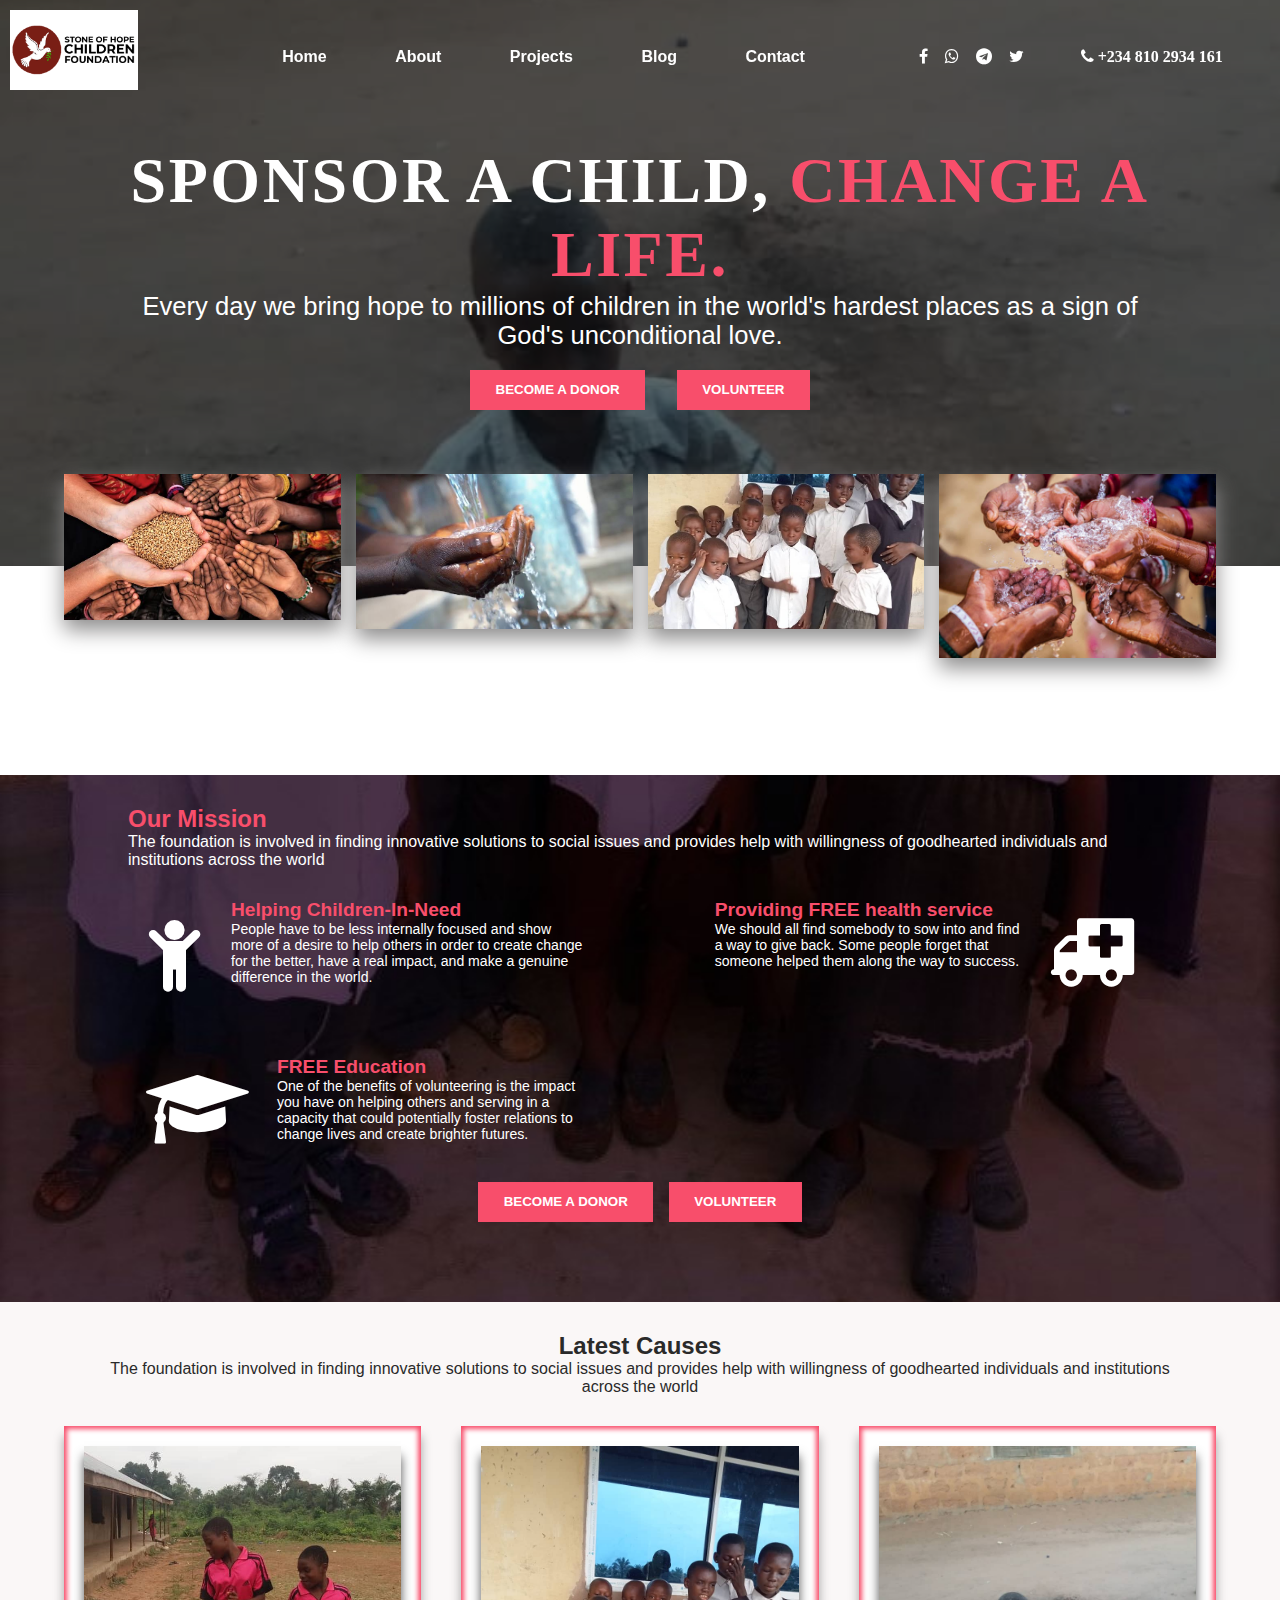
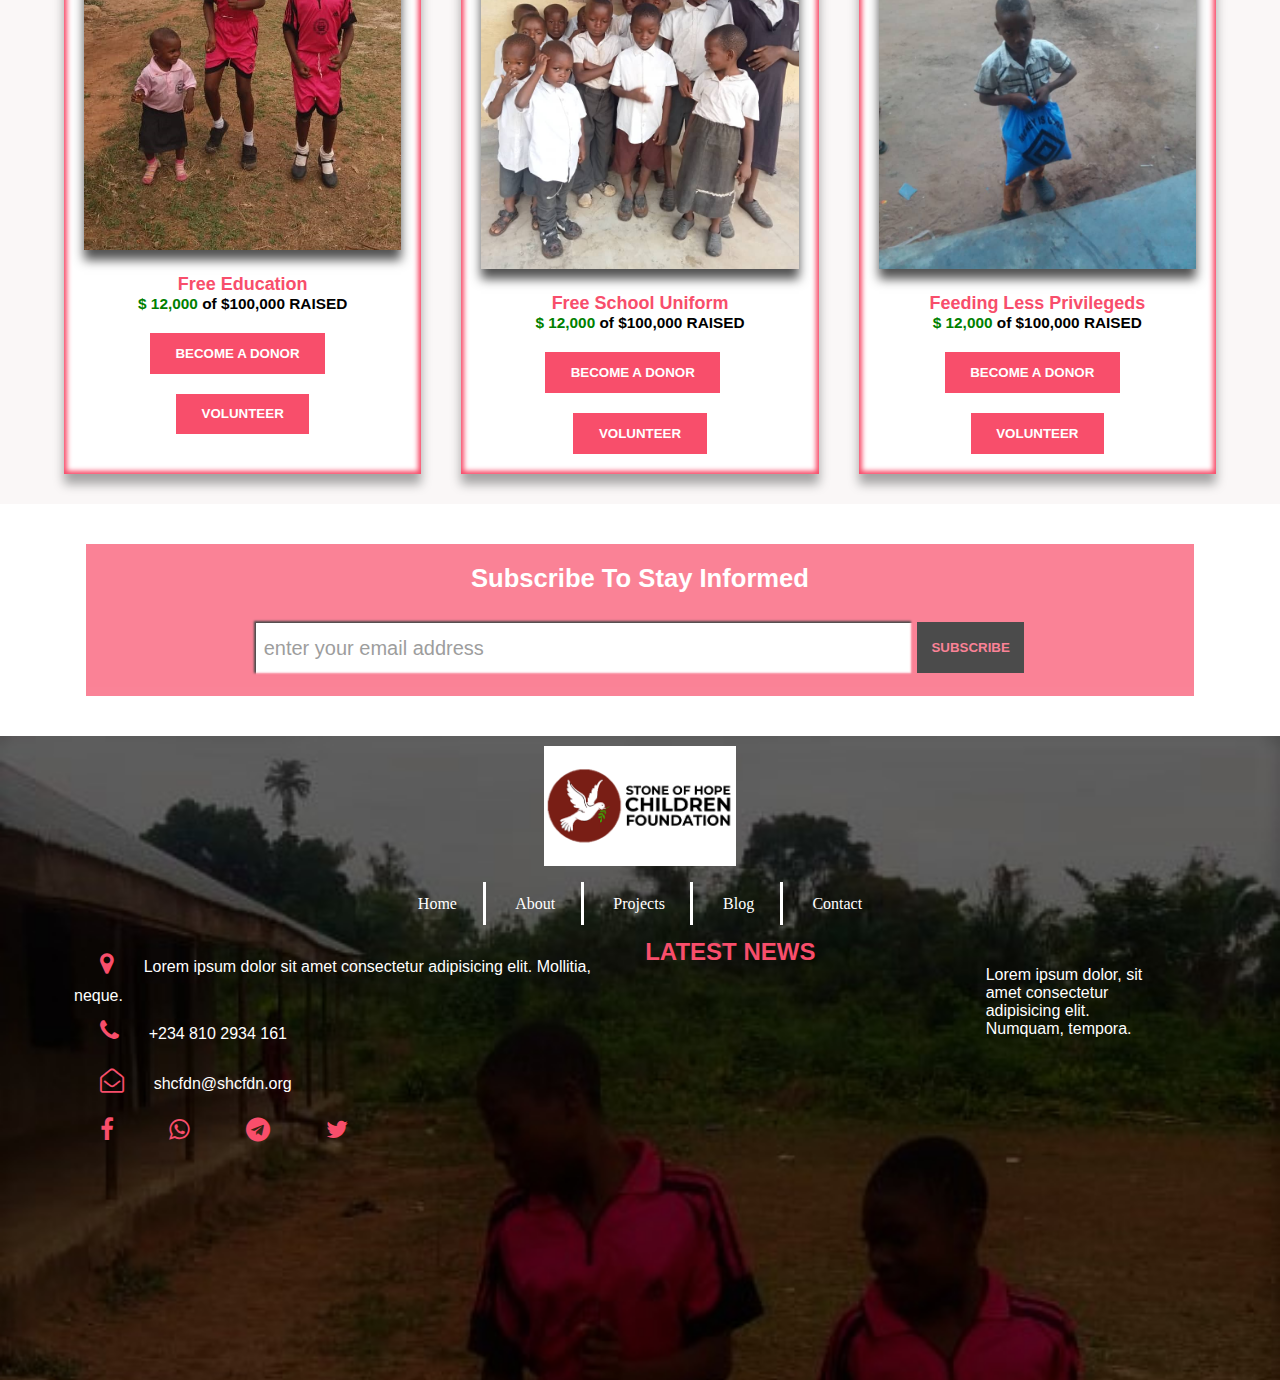
==== index.html @ e39da650 "add" ====
<!DOCTYPE html>
<html lang="en">
<head>
    <meta charset="UTF-8">
    <meta http-equiv="X-UA-Compatible" content="IE=edge">
    <meta name="viewport" content="width=device-width, initial-scale=1.0">
    <title>STONE OF HOPE CHILDREN FOUNDATION</title>
    <link rel="shortcut icon" href="shcfdn_image/favicon.png" type="image/x-icon">
    <link rel="stylesheet" href="plugins/fontawesome/css/font-awesome.min.css">
    <script src="jquery-3.3.1.min.js"></script>
    <script src="main.js"></script>
    <link rel="stylesheet" href="style.css">
</head>
<body>
    <div class="body">
        <div class="slider">
            <div class="abs">
                
            </div>
            <div class="rel">
                <h2>sponsor a child, <b style="color: rgb(248, 78, 107);">change a life.</b></h2>
                <p>Every day we bring hope to millions of children in the world's
                    hardest places as a sign of God's unconditional love.</p>
<a href="#"><button>become a donor</button></a> &hairsp;&hairsp;&hairsp;&hairsp;&hairsp;&hairsp;&hairsp;&hairsp; <a href="#"><button>volunteer</button></a>
            </div>
        </div>

        <div class="one">
            <div class="one-cont">
                <div class="one-col">
                    <img src="shcfdn_image/4.jpeg" alt="" srcset="">
                    <button><a href="#">DONATE</a></button>
                </div>

                <div class="one-col">
                    <img src="shcfdn_image/5.jpeg" alt="" srcset="">
                    <button><a href="#">DONATE</a></button>
                </div>

                <div class="one-col">
                    <img src="shcfdn_image/11nn.jpg" alt="" srcset="">
                    <button><a href="#">DONATE</a></button>
                </div>

                <div class="one-col">
                    <img src="shcfdn_image/6.jpeg" alt="" srcset="">
                    <button><a href="#">DONATE</a></button>
                </div>
            </div>
        </div>
        <div style="width:100%; height:max-content; padding:30px 0; background-image:url(shcfdn_image/11ndd.jpg); background-attachment:fixed; 
        color:white; background-position: top; background-repeat: no-repeat; background-size: cover;">

        <div class="two">
            <h2>Our Mission</h2>
            <p>The foundation is involved in finding innovative solutions to social issues and provides help with willingness of goodhearted individuals and institutions across the world</p>
            <div class="two-cont">
                <div class="two-col">
                    <div>
                        <span class="fa fa-child"></span>
                    </div>
                    <div>
                        <h2>Helping Children-In-Need</h2>
                    <p>People have to be less internally focused and show more of a desire to help others in order to create change for the better, have a real impact, and make a genuine difference in the world.</p>
                    </div>
                </div>

                <div class="two-col">
                    <div>
                        <h2>Providing <b>FREE</b> health service </h2>
                    <p>We should all find somebody to sow into and find a way to give back. Some people forget that someone helped them along the way to success.</p>
                    </div>
                    <div>
                        <span class="fa fa-ambulance"></span>
                    </div>
                </div>

                <div class="two-col">
                    <div>
                        <span class="fa fa-graduation-cap"></span>
                    </div>
                    <div>
                        <h2><b>FREE</b> Education</h2>
                    <p>One of the benefits of volunteering is the impact you have on helping others and serving in a capacity that could potentially foster relations to change lives and create brighter futures.</p>
                    </div>
                    
                    
                </div>
                
            </div>
            <div style="text-align: center; width: 100%;" class="mission-btn">
                <a href="#"><button>become a donor</button></a> &hairsp;&hairsp;&hairsp;&hairsp;&hairsp;&hairsp;&hairsp;&hairsp;<a href="#"><button>volunteer</button></a>
            </div>
        </div>
    </div>

        <div class="latest">
            <h2>Latest Causes</h2>
            <p class="l-p">The foundation is involved in finding innovative solutions to social issues and provides help with willingness of goodhearted individuals and institutions across the world</p>
            <div class="three">
                <div>
                    <img src="shcfdn_image/9c.jpg" alt="" srcset="">
                    <h3>Free Education</h3>
                    <b style="color:green;">$ 12,000</b> <b>of $100,000 RAISED</b> 
                    <br>
                    <a href="#"><button>become a donor</button></a>&hairsp;&hairsp;&hairsp;&hairsp;&hairsp;&hairsp;&hairsp;&hairsp; <a href="#"><button>volunteer</button></a>
                </div>

                <div>
                    <img src="shcfdn_image/11.jpg" alt="" srcset="">
                    <h3>Free School Uniform</h3>
                    <b style="color:green;">$ 12,000</b> <b>of $100,000 RAISED</b>
                    <br>
                    <a href="#"><button>become a donor</button></a> &hairsp;&hairsp;&hairsp;&hairsp;&hairsp;&hairsp;&hairsp;&hairsp;<a href="#"><button>volunteer</button></a>
                </div>

                <div>
                    <img src="shcfdn_image/10.jpg" alt="" srcset="">
                    <h3>Feeding Less Privilegeds</h3>
                    <b style="color:green;">$ 12,000</b> <b>of $100,000 RAISED</b>
                    <br>
                    <a href="#"><button>become a donor</button></a>&hairsp;&hairsp;&hairsp;&hairsp;&hairsp;&hairsp;&hairsp;&hairsp; <a href="#"><button>volunteer</button></a>
                </div>
                
            </div>
        </div>

        <div class="four">
            <div>
                <h2>Subscribe To Stay Informed</h2>
                <form action="">
                    <input type="text" placeholder=" enter your email address"> <button>SUBSCRIBE</button>
                </form>
            </div>
        </div>

        <footer>
            <img src="shcfdn_image/logo.png" alt="" srcset="" style="background-color: white;">
            <div style="padding: 25px 0;">
                <span class="border">Home</span> <span class="border">About</span> <span class="border">Projects</span> <span class="border">Blog</span> <span>Contact</span>
            </div>
            <!--<div class="footer-media">
                <a href="#"><span class="fa fa-facebook"></span></a>
                <a href="#"><span class="fa fa-whatsapp"></span></a>
                <a href="#"><span class="fa fa-telegram"></span></a>
                <a href="#"><span class="fa fa-twitter"></span></a>
            </div>
        -->
            
            <div class="foot">
                <div class="foot-one">
                    <p><span class="fa fa-map-marker"></span> Lorem ipsum dolor sit amet consectetur adipisicing elit. Mollitia, neque.</p>
                    <p><span class="fa fa-phone"></span> +234 810 2934 161</p>
                    <p><span class="fa fa-envelope-open-o"></span> shcfdn@shcfdn.org</p>
                    <a href="#"><span class="fa fa-facebook"></span></a>
                <a href="#"><span class="fa fa-whatsapp"></span></a>
                <a href="#"><span class="fa fa-telegram"></span></a>
                <a href="#"><span class="fa fa-twitter"></span></a>
                </div>
                <!--<div class="foot-two">
                    <p>Home</p> 
                    <p>About</p> 
                    <p>Projects</p>
                     <p>Blog</p> 
                     <p>Contact</p>
                </div>-->
                <div class="foot-three">
                    <h2 style="color: rgb(248, 78, 107);">LATEST NEWS</h2>
                    <div class="f-t-in">
                        <div class="f-t-in-img">
                            <video  autoplay muted loop height="400" style="width:100%;">
                                <source src="shcfdn_vid/11.mp4" type="video/mp4">
                            </video>
                        </div>
                        <div class="f-t-in-wr">
Lorem ipsum dolor, sit amet consectetur adipisicing elit. Numquam, tempora.
                        </div>
                    </div>
                </div>
            </div>
        </footer>

    </div>

    <header>
        <div class="menu">
            <div class="logo">
                <a href="#"><img src="shcfdn_image/logo.png" alt=""></a>
            </div>
            <div class="option">
                <ul>
                    <a href="#"><li>Home</li></a>
                    <a href="about.html"><li>About</li></a>
                    <a href="#"><li>Projects</li></a>
                    <a href="#"><li>Blog</li></a>
                    <a href="contact.html"><li>Contact</li></a>
                </ul>
            </div>
            <div class="media">
                <div class="social">
                <a href="#"><span class="fa fa-facebook"></span></a>
                <a href="#"><span class="fa fa-whatsapp"></span></a>
                <a href="#"><span class="fa fa-telegram"></span></a>
                <a href="#"><span class="fa fa-twitter"></span></a>
                </div>
                
                <div class="phone">
                    <span class="fa fa-phone"></span>
                <span>+234 810 2934 161</span>
                </div>
            </div>
            <div class="ham">
                <div class="burger"></div>
                <div class="burger"></div>
                <div class="burger"></div>
            </div>
        </div>
    </header>

    <div class="mobilemenu">
        <h2><span class="fa fa-times"></span></h2>
        <a href="#"><p>Home</p></a>
        <a href="about.html"><p>About</p></a>
        <a href="#"><p>Projects</p></a>
        <a href="#"><p>Blog</p></a>
        <a href="contact.html"><p>Contact</p></a>
    </div>
</body>
</html>
---- style.css ----
*{
    margin: 0;
}
a{
    color: unset;
    text-decoration: none;
    text-align: center;
    cursor: pointer;
}
.body{
    padding:  0;
    position: absolute;
    width: 100%;
    height: max-content;
    top: -10px;
    overflow: hidden;
}
.slider{
    height: 45vw;
    background-image: url(shcfdn_image/10.jpg);
    background-position: center;
    background-repeat: no-repeat;
    background-size: cover;
    width: 100%;
    animation: slide 50s infinite;
    background-attachment: fixed;
    transition: 1s ease;
}
@media screen and (max-width:600px){
    .slider{
        height: 120vw;
    }
}
.slider .abs{
    background-color: black;
    height: 45vw;
    width: 100%;
    position: absolute;
    opacity: 60%;
}
@media screen and (max-width:600px){
    .slider .abs{
        height: 120vw;
    }
}
.slider .rel{
    color: white;
    width: 80%;
    text-align: center;
    position: relative;
    margin: auto;
    font-size: 2vw;
    top: 12vw;
    font-family: sans-serif;
    transition: 2s ease;
    left: 100%;
}
@media screen and (max-width:600px){
    .slider .rel{
        font-size: 3vw;
        top:38vw;
    }
}
.slider .rel h2{
    font-family: serif;
    text-transform: uppercase;
    letter-spacing: .2vw;
    font-size: 5vw;
}
@media screen and (max-width:600px){
    .slider .rel h2{
        font-size:7vw;
    }
}
.slider .rel button{
    border: 0;
    padding: 1vw 2vw;
    text-transform: uppercase;
    background-color: rgb(248, 78, 107);
    color: white;
    font-weight: bold;
    margin-top: 20px;
}
@media screen and (max-width:600px){
    .slider .rel button{
        padding: 3.3vw 3vw;
    }
}
header{
    padding: 10px 0;
    background-color: transparent;
    position: fixed;
    top: 0;
    width: 100%;
    height: max-content;
    transition: 1s ease;
    font-weight: bold;
}
.menu{
    width: 100%;
    position: relative;
    margin: auto;
    height: max-content;
    display: grid;
    grid-template-columns: auto auto auto;
}
.menu .logo{
    width: max-content;
    height: max-content;
    position: relative;
    left: 10px;
}
.menu .logo img{
    width: 10vw;
    background-color: white;
}
@media screen and (max-width:600px){
    .menu .logo img{
        width: 20vw;
    }
}
.menu .option{
    font-family: sans-serif;
    font-weight: bold;
    color: white;
    word-spacing: 5vw;
    position: relative;
    top: 3vw;
    height: max-content;
}
@media screen and (max-width:1000px){
    .menu .option{
        display: none;
    }
}
.menu .option ul{
    list-style: none;
}
.menu .option ul li{
    display: inline;
    cursor: pointer;
}
.menu .media{
    color: white;
    display: grid;
    grid-template-columns: auto auto;
    position: relative;
    top: 3vw;
    height: max-content;
}
.menu .media .social{
    word-spacing: 1vw;
    cursor: pointer;
}
@media screen and (max-width:600px){
    .menu .media .social{
       display:none;
    }
    }
.ham{
    padding: 3px;
    background-color: transparent;
    border: 2px solid white;
    width: max-content;
    height: max-content;
    display: none;
    background-color:black;
    cursor: pointer;
}
@media screen and (max-width:1000px){
    .ham{
        display: block;
    }
}
.ham .burger{
    background-color: white;
    width: 40px;
    height: 6px;
    margin: 5px 4px;
}
@keyframes slide {
    10%{background-image: url(shcfdn_image/4.jpeg);}
    30%{background-image: url(shcfdn_image/5.jpeg);}
    50%{background-image: url(shcfdn_image/9.jpg);}
    70%{background-image: url(shcfdn_image/11.jpg);}
    100%{background-image: url(shcfdn_image/18.png);}
}
.one{
    height: max-content;
    width: 100%;
    padding: 10px 0;
    position: relative;
    bottom: 8vw;
    
}
.one-cont{
    width: 90%;
    height: max-content;
    position: relative;
    margin: auto;
    display: grid;
    grid-template-columns: auto auto auto auto;
    gap: 15px;
    transition: 1s ease;
}
@media screen and (max-width:800px){
    .one-cont{
        grid-template-columns: auto auto;
    }
}
.one-col {
    text-align: center;
    transition: 2s ease;
    position: relative;
    transition: 1s ease;
}
.one-col:nth-child(even){
    right: 500%;
}
.one-col:nth-child(odd){
    top: 200%;
}
.one-col img{
    width: 100%;
    box-shadow: 0px 10px 20px rgb(142, 141, 141);
}
.one-col button{
    border: 0;
    padding: 1vw;
    position: relative;
    bottom: 70px;
    cursor: pointer;
    background-color: rgb(251, 48, 82);
    color: white;
    font-weight: bold;
    transition: 2s ease;
    display: none;
    margin: auto;
}
@media screen and (max-width:800px){
    .one-col button{
        padding: 2vw;
    }
}
.two{
    position: relative;
    margin:0px auto 50px;
    width: 80%;
    font-family: sans-serif;
}
.two-cont{
    width: 100%;
    height: max-content;
    display: grid;
    grid-template-columns: auto auto;
    gap: 4vw 10vw;
    margin-top: 30px;
}
@media screen and (max-width:800px){
    .two-cont{
        grid-template-columns: auto;
        text-align: center;
    }
}
.two-col{
    display: grid;
    grid-template-columns: auto auto;
    gap: 10px;
}
.two h2{
 color:rgb(248, 78, 107);
}
.two-col h2{
    font-family: Verdana, Geneva, Tahoma, sans-serif;
    color: rgb(248, 78, 107);
    text-align: left;
    font-size: 1.5vw;
}
@media screen and (max-width:650px){
    .two-col h2{
        font-size: 4vw;
    }
}
.two-col p{
font-size:1.1vw;
}
@media screen and (max-width:650px){
    .two-col p{
        font-size:3vw;
    }
}
.two-col span{
    font-size: 500%;
    
    padding: 10px 15px;
    margin: 3px;
}
@media screen and (max-width:800px){
    .two-col p{
        text-align: justify;
    }
}
.mission-btn button{
    border: 0;
    padding: 1vw 2vw;
    text-transform: uppercase;
    background-color: rgb(248, 78, 107);
    color: white;
    font-weight: bold;
    margin-top: 20px;
}
@media screen and (max-width:600px){
    .mission-btn button{
        padding: 3.3vw 3vw;
    }
}
.latest{
    background-color: rgb(250, 247, 247);
    width: 100%;
    position: relative;
    margin: auto;
    text-align: center;
    padding: 30px 0;
    font-family: sans-serif;
    color: rgb(42, 42, 42);
}
.latest .l-p{
    width: 85%;
    position: relative;
    margin: auto;
    margin-bottom: 30px;
}
.three{
    width: 90%;
    position: relative;
    margin: auto;
    display: grid;
    grid-template-columns: auto auto auto;
    gap: 40px;
    font-family: sans-serif;
    font-size: 1.2vw;
}
@media screen and (max-width:1000px){
    .three{
        font-size: 1.6vw;
    }
}
@media screen and (max-width:800px){
    .three{
        font-size: 2vw;
    }
}
@media screen and (max-width:600px){
    .three{
        grid-template-columns: auto;
        font-size: 3vw;
        gap: 20px;
    }
}
@media screen and (max-width:600px){
    .adv{
        grid-template-columns: auto auto;
        font-size: 3vw;
        gap: 20px;
    }
}
.three div{
    padding: 20px;
    background-color: white;
    box-shadow: inset 3px 3px 5px rgb(248, 78, 107), 0px 10px 10px rgb(164, 163, 163), inset -3px -3px 5px rgb(248, 78, 107);
    color: black;
}
.three img{
    width: 100%;
    box-shadow:0px 10px 10px rgb(83, 83, 83);
    margin-bottom: 20px;
}
.three div h3{
    color: rgb(248, 78, 107);
}
.three div button{
    border: 0;
    padding: 1vw 2vw;
    text-transform: uppercase;
    background-color: rgb(248, 78, 107);
    color: white;
    font-weight: bold;
    margin-top: 20px;
}
@media screen and (max-width:600px){
    .three div button{
        padding: 3.3vw 3vw;
        font-size: 2.5vw;
    }
}
.four{
    background-image: url(shcfdn_image/11nn.jpg);
    background-position: top;
    background-repeat: no-repeat;
    background-size: cover;
    background-attachment: fixed;
    padding: 40px 0;
    text-align: center;
}
.four div{
    background-color: rgb(248, 78, 107);
    width: 85%;
    position: relative;
    margin: auto;
    opacity: 70%;
    padding: 20px 10px;
    text-align: center;
    color: white;
    font-family: Verdana, Geneva, Tahoma, sans-serif;
}
.four h2{
   font-size: 2vw;
   margin-bottom: 30px;
}
@media screen and (max-width:700px){
    .four h2{
        font-size: 4vw;
    }
}
.four form input{
    width: 60%;
    font-size: 20px;
    outline: 0;
    border: 0;
    height: 50px;
    background-color: white;
    box-shadow: -2px -2px 2px black, inset -2px -2px 2px rgb(248, 78, 107);
}
.four form button{
    width: max-content;
    padding: 18px 14px;
    position: relative;
    bottom: 3.5px;
    border: 0;
    background-color: black;
    color: rgb(248, 78, 107);
    font-weight: bold;
}
footer{
    background-image: url(shcfdn_image/9cd.jpg);
    background-position: top;
    background-size: cover;
    background-repeat: no-repeat;
    padding: 10px 0;
    width: 100%;
    text-align: center;
    color: white;
}
footer img{
    width: 15vw;
}
footer span{
    padding: 1vw 2vw;
}
footer .border{
    border-right: 3px solid white;
}
footer .footer-media{
    margin-top: 20px;
}
footer .footer-media span{
    box-shadow: 0px 0px 1px rgb(22, 22, 22);
    margin: 0 5px;
}
.mobilemenu{
   position:fixed;
    height:100%;
    width:60%;
    color:white;
    background-color:black;
    left:110%;
    font-family: sans-serif;
    padding:0 10%;
    top:0;
    transition:.5s ease;
    
}
.mobilemenu h2{
    text-align:left;
    padding:20px 0;
}
.mobilemenu span{
    padding:7px;
    background-color:pink;
}
.mobilemenu p{
    padding:10px 0;
font-weight:bold;
    border-bottom:2px solid pink;
}

.about-one{
    width: 90%;
    position: relative;
    margin: auto;
    margin-top: 40px;
    display: grid;
    grid-template-columns: auto auto;
    gap: 15px;
}
@media screen and (max-width:850px){
    .about-one{
        grid-template-columns: auto;
    }
}
.about-one .ceo-img{
    text-align: center;
    font-family: sans-serif;
}
.about-one img{
    border-radius: 20px;
}
.ceo-write{
    font-family: Verdana, Geneva, Tahoma, sans-serif;
    font-size: 1.2vw;
    text-align: justify;
}
@media screen and (max-width:850px){
    .ceo-write{
        font-size: 2vw;
    }
}
@media screen and (max-width:650px){
    .ceo-write{
        font-size: 4vw;
    }
}
.ceo-write p{
    padding: 12px 10px;
}
.ceo-write .para p:nth-child(even){
    background-color: rgb(250, 247, 247);
}

.who-back{
    width: 100%;
    padding: 100px 0;
    background-color: white;
    margin-top: 20px;
    background-image: url(shcfdn_image/11ndd.jpg);
    background-position: top;
    background-size: cover;
    background-repeat: no-repeat;
    color: white;
}

.who-abs{
    position: absolute;
    width: 100%;
    background-image: url(shcfdn_image/11n.jpg);
    padding: 140px 0;
    opacity: 30%;
    background-position: top;
    background-size: cover;
    background-repeat: no-repeat;
}
@media screen and (max-width:800px){
    .who-abs{
        padding: 200px 0;
    }
}
.who-abs img{
    height: 100%;
    width: 100%;
}
    
.who-can{
    padding: 10px;
    width: 60%;
    margin: auto;
    position: relative;
    margin-top: 40px;
    text-align: center;
    font-size: 1.7vw;
}
@media screen and (max-width:650px){
    .who-can{
        width: 90%;
        font-size: 5vw;
    }
}
.can-list{
    display: grid;
    grid-template-columns: auto auto;
    gap: 2vw;
    text-align: left;
    margin-top: 20px;
}
@media screen and (max-width:650px){
    .can-list{
        grid-template-columns: auto;
    }
}
.can-list p{
    padding: 5px 0;
}
.can-list p span{
    color: rgb(248, 78, 107);
}


.we-do{
    margin: 40px 0;
}

.do-list{
    display: grid;
    grid-template-columns: auto auto;
    gap: 2vw;
    text-align: left;
}
@media screen and (max-width:650px){
    .do-list{
        grid-template-columns: auto;
    }
}
.do-list p{
    padding: 5px 0;
}
.do-list p span{
    color: white;
    background-color: rgb(248, 78, 107);
    border-radius: 50%;
    padding: 2px;
}



.mini-slider{
    height: 20vw;
    background-image: url(shcfdn_image/10.jpg);
    background-position: center;
    background-repeat: no-repeat;
    background-size: cover;
    width: 100%;
    animation: slide 50s infinite;
    background-attachment: fixed;
    transition: 1s ease;
}
@media screen and (max-width:600px){
    .mini-slider{
        height: 40vw;
    }
}
.mini-slider .mini-abs{
    background-color: black;
    height: 20vw;
    width: 100%;
    position: absolute;
    opacity: 60%;
}
@media screen and (max-width:600px){
    .mini-slider .mini-abs{
        height: 40vw;
    }
}
.mini-slider .mini-rel{
    color: white;
    width: 80%;
    text-align: center;
    position: relative;
    margin: auto;
    font-size: 2vw;
    top: 13vw;
    font-family: sans-serif;
    transition: 2s ease;
    left: 100%;
}
@media screen and (max-width:600px){
    .mini-slider .mini-rel{
        font-size: 3vw;
        top: 30vw;
    }
}
.mini-slider .mini-rel h2{
    font-family: serif;
    text-transform: uppercase;
    letter-spacing: .2vw;
}
.handle{
    width: 90%;
    position: relative;
    box-shadow: inset 3px 3px 10px rgb(248, 78, 107), 0px 10px 10px rgb(164, 163, 163), inset -3px -3px 10px rgb(248, 78, 107);
    margin: 40px auto;
    padding: 20px 0;
    font-family: Verdana, Geneva, Tahoma, sans-serif;
}
.reach{
    width: 80%;
    position: relative;
    margin:auto;
    text-align: center;
    display: grid;
    grid-template-columns: auto auto auto;
    gap: 12px 20px;
}
@media screen and (max-width:1000px){
    .reach{
        grid-template-columns: auto auto;
        
        gap: 50px 0;
    }
}
@media screen and (max-width:600px){
    .reach{
        grid-template-columns: auto;
        gap: 50px 0;
    }
}
.reach span{
    font-size: 10vw;
    color: rgb(248, 78, 107);
}
.reach p{
    font-size: 1.3vw;
}
@media screen and (max-width:900px){
    .reach p{
        font-size: 2vw;
    }
}
@media screen and (max-width:600px){
    .reach p{
        font-size: 2.5vw;
    }
}
.contact-form{
    background-color: rgb(250, 247, 247);
    width: 100%;
    padding: 50px 0;
    font-family: Verdana, Geneva, Tahoma, sans-serif;
    text-align: center;
}
.contact-form form{
    width: 70%;
    position: relative;
    margin: auto;
}
.contact-form form input{
    width: 100%;
    height: 50px;
    background-color: white;
    border: 0;
    box-shadow: inset 3px 3px 5px rgb(248, 78, 107), 0px 10px 10px rgb(164, 163, 163), inset -3px -3px 5px rgb(248, 78, 107);
    outline: 0;
    font-size: 110%;
}
.contact-form form textarea{
    width: 100%;
    background-color: white;
    border: 0;
    box-shadow: inset 3px 3px 5px rgb(248, 78, 107), 0px 10px 10px rgb(164, 163, 163), inset -3px -3px 5px rgb(248, 78, 107);
    outline: 0;
    font-size: 110%;
}
.contact-form form button{
    background-color: rgb(248, 78, 107);
    color: white;
    padding: 15px 30px;
    border: 0;
    font-weight: bold;
}

.foot{
    width: 90%;
    position: relative;
    margin: auto;
    height: max-content;
    grid-template-columns: auto auto auto;
    display: grid;
    gap: 15px;
    text-align: left;
    font-family: Verdana, Geneva, Tahoma, sans-serif;
}
@media screen and (max-width:800px){
    .foot{
        grid-template-columns: auto;
    }
}
.foot div{
    padding: 0 10px;
}
.foot span{
    font-size: 150%;
    color: rgb(248, 78, 107);
}
.foot .foot-two p{
    margin: 5px;
}
.foot .foot-three .f-t-in{
    display: grid;
    grid-template-columns: 60% 38%;
    gap: 5px;
}
.foot .foot-three .f-t-in img{
    width: 100%;
}
.foot .foot-three .f-t-in video{
    width: 100%;
}
.foot .foot-three .f-t-in video source{
    width: 100%;
}
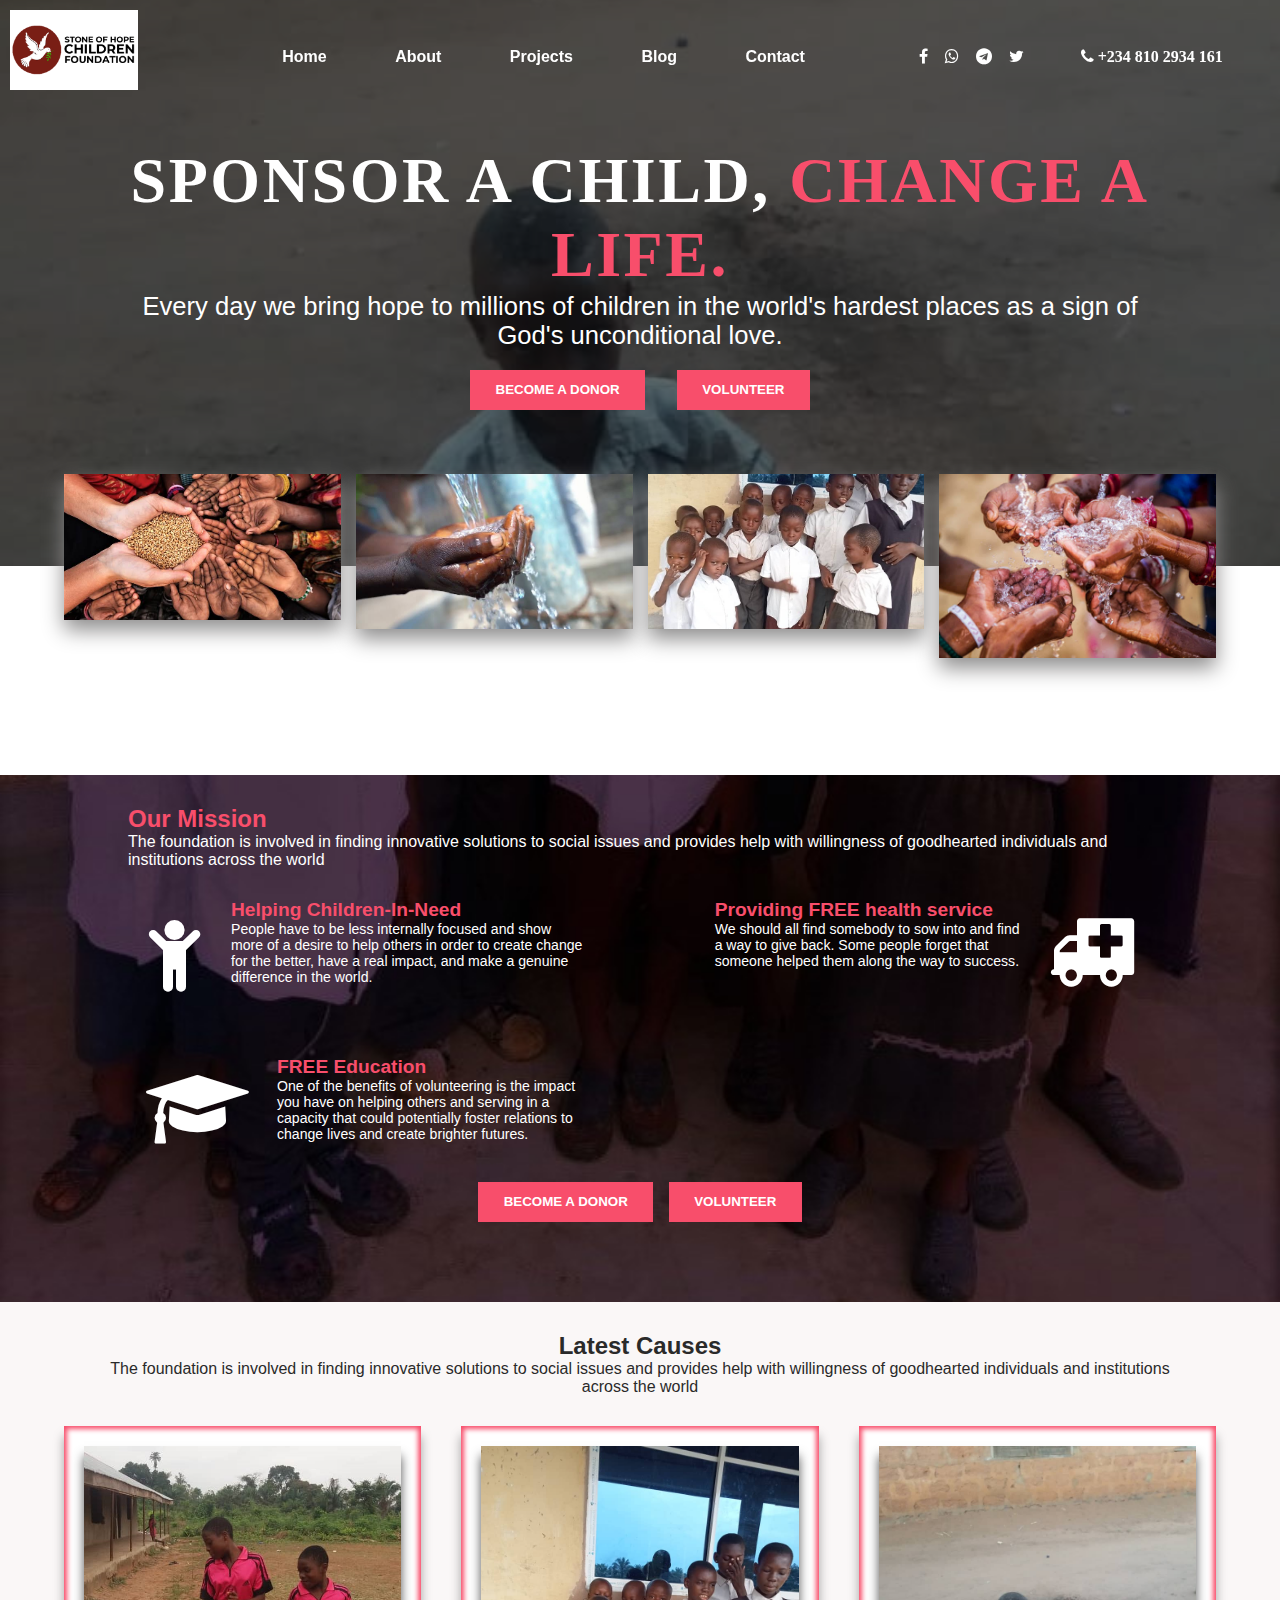
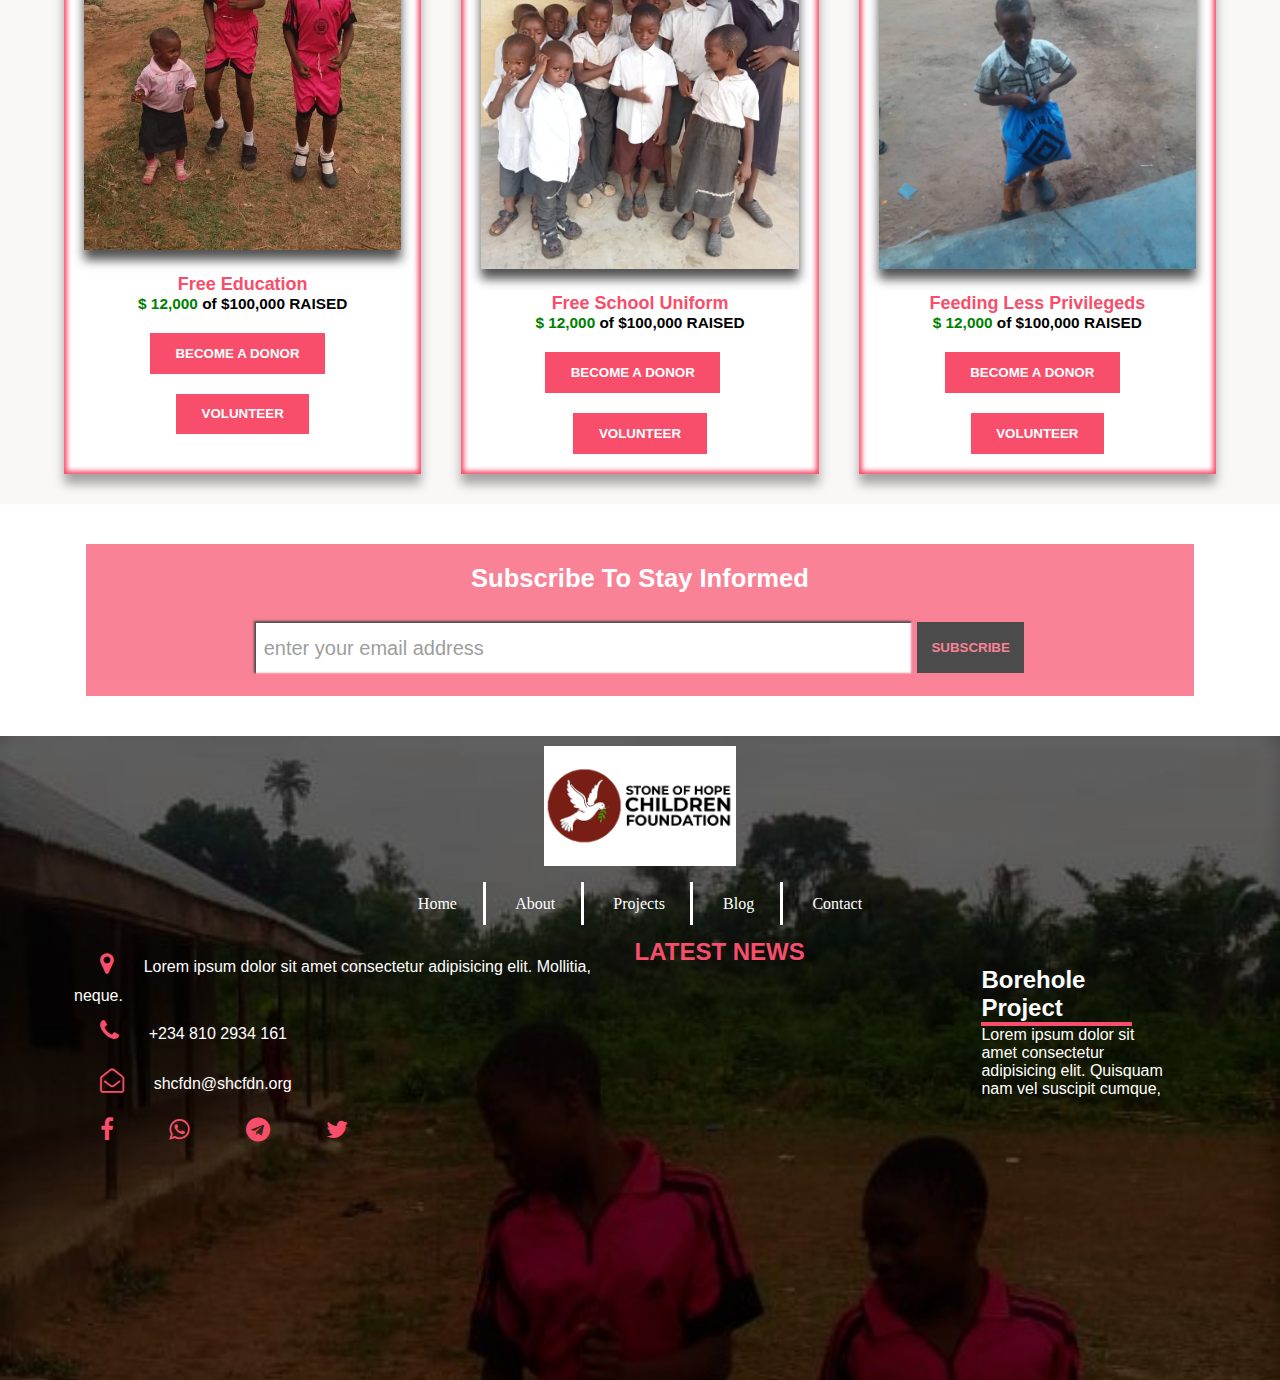
==== commit 37a4b382: "add" ====
--- a/index.html
+++ b/index.html
@@ -173,7 +173,9 @@
                             </video>
                         </div>
                         <div class="f-t-in-wr">
-Lorem ipsum dolor, sit amet consectetur adipisicing elit. Numquam, tempora.
+                            <h2>Borehole Project</h2>
+                            <div style="padding: 2px; width: 80%; background-color: rgb(248, 78, 107);"></div>
+                            <p>Lorem ipsum dolor sit amet consectetur adipisicing elit. Quisquam nam vel suscipit cumque, </p>
                         </div>
                     </div>
                 </div>
--- a/style.css
+++ b/style.css
@@ -797,6 +797,11 @@
     grid-template-columns: 60% 38%;
     gap: 5px;
 }
+@media screen and (max-width:800px){
+    .foot .foot-three .f-t-in{
+        grid-template-columns: auto;
+    }
+}
 .foot .foot-three .f-t-in img{
     width: 100%;
 }
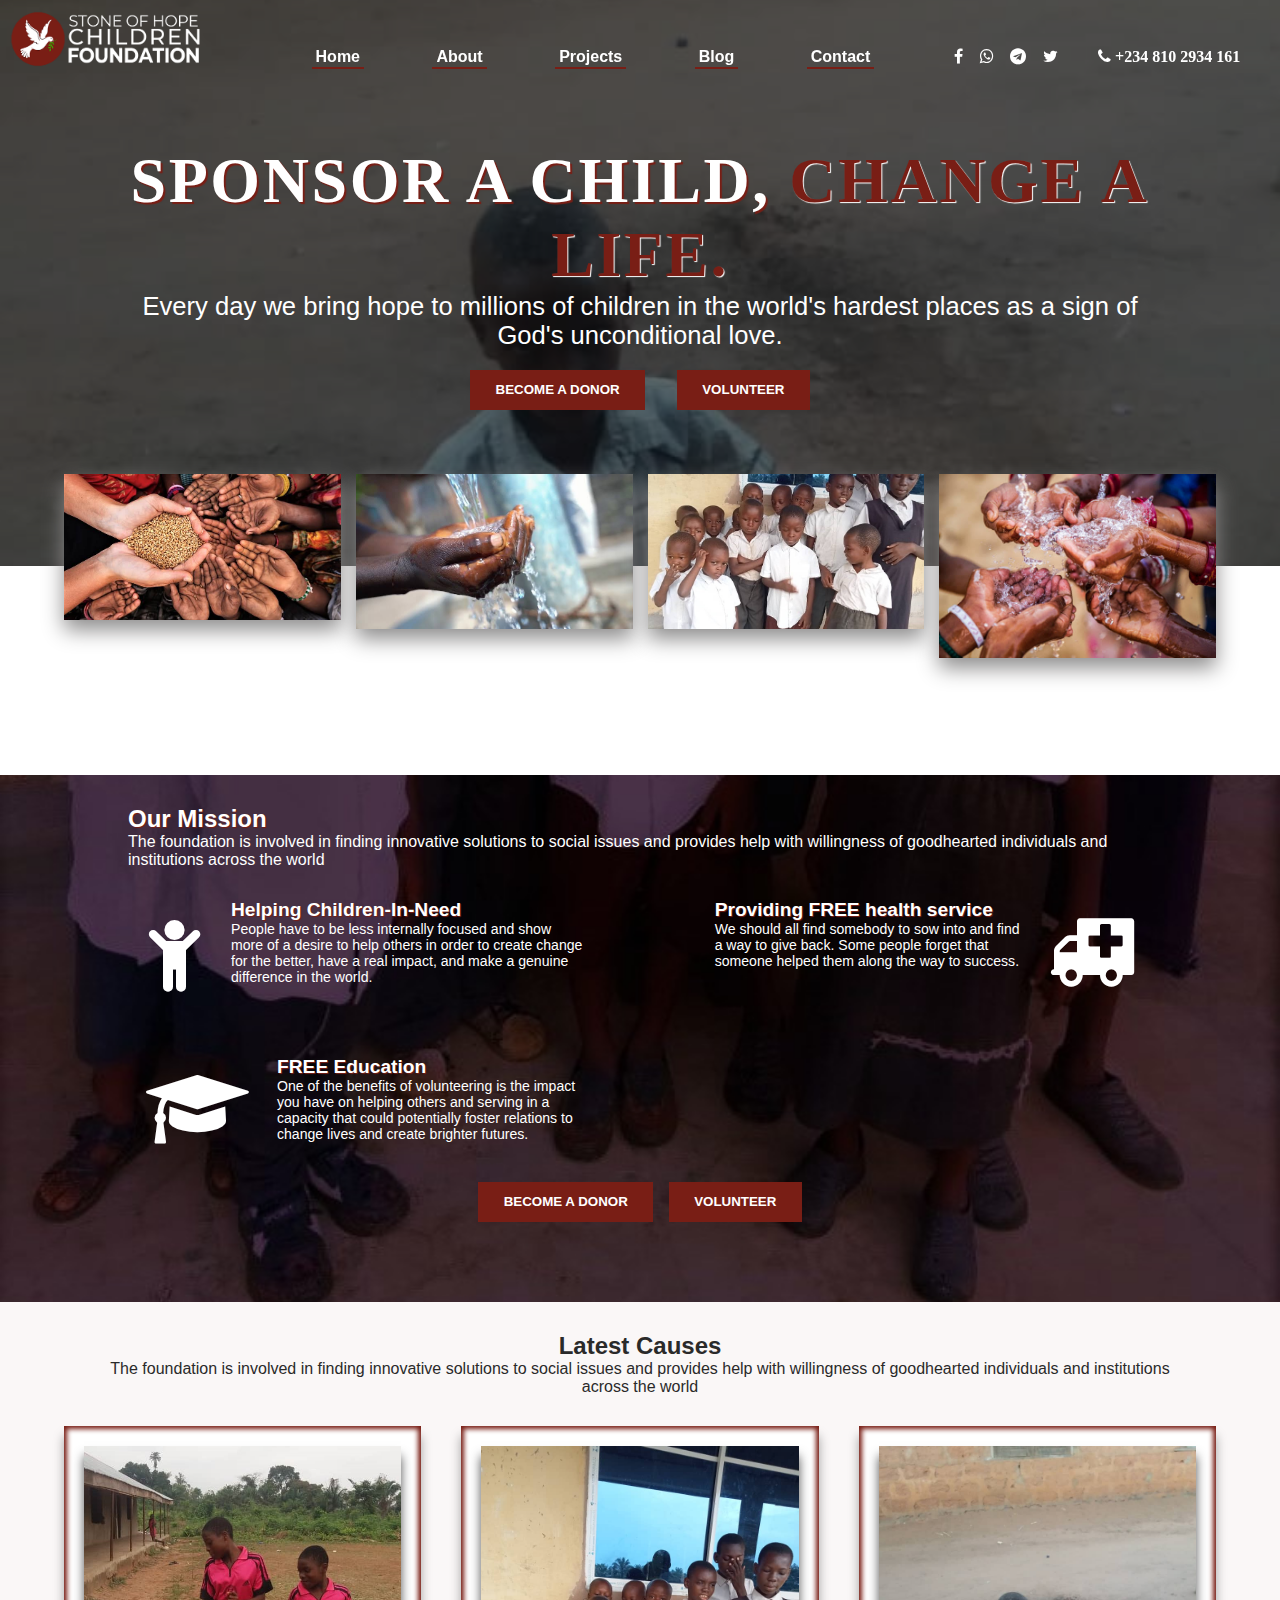
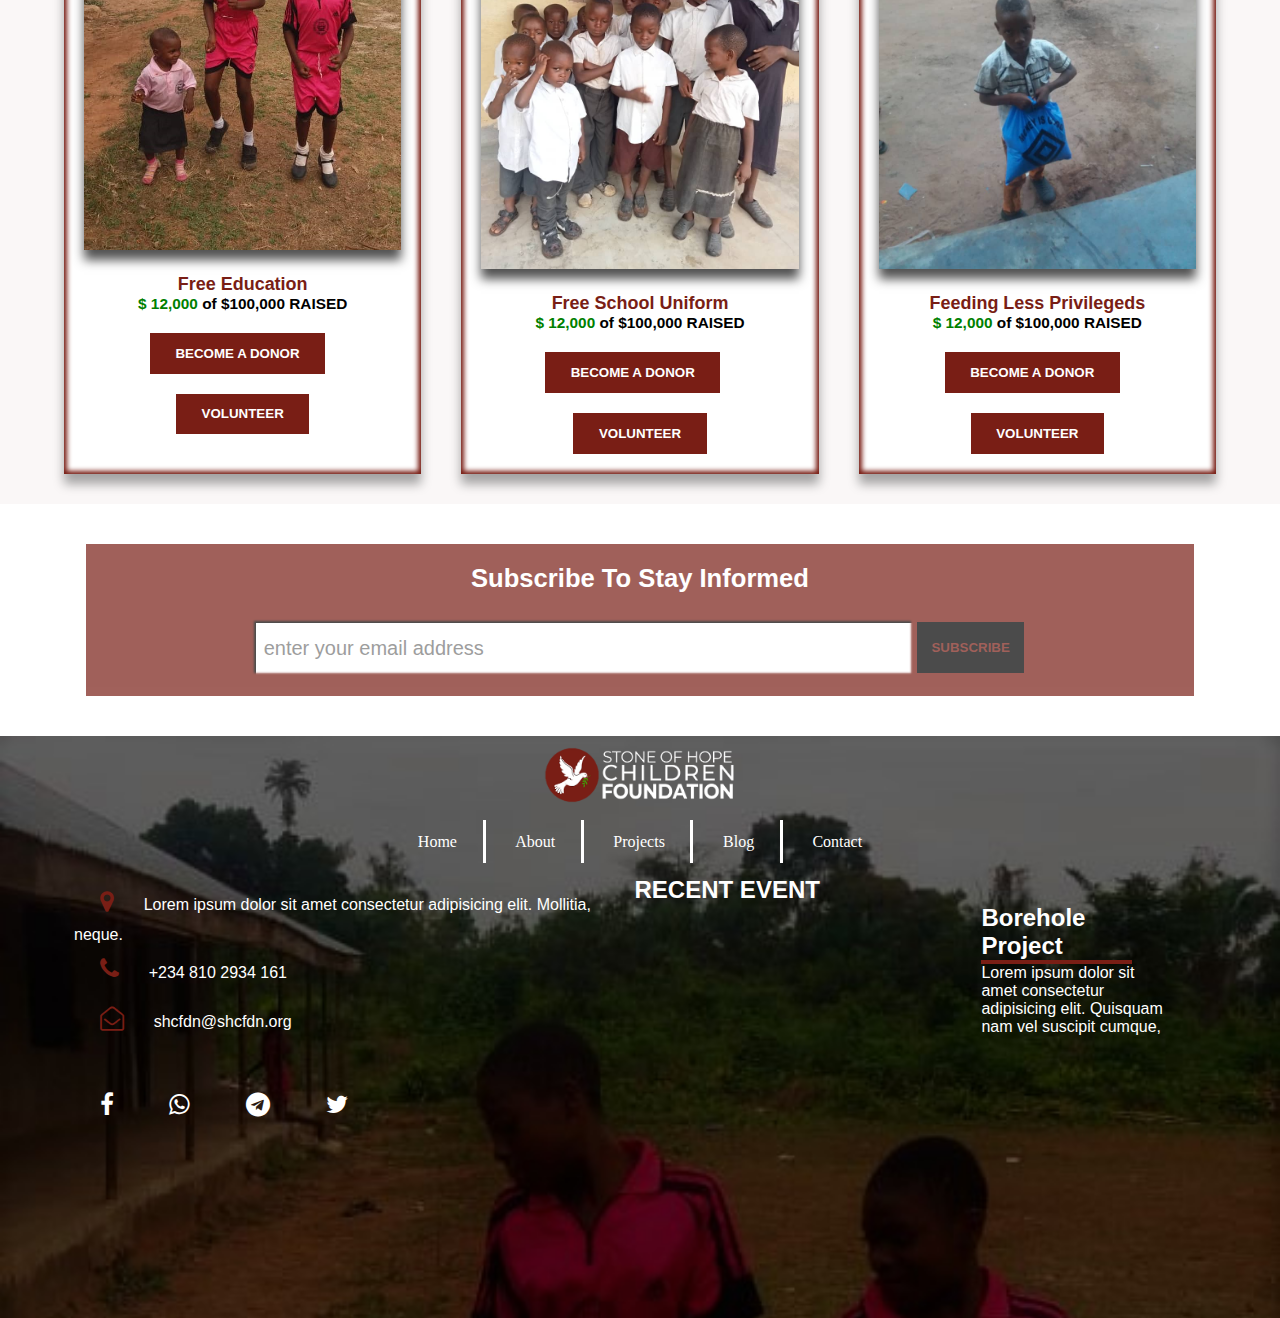
==== commit 639dcb4f: "ADD" ====
--- a/index.html
+++ b/index.html
@@ -18,7 +18,7 @@
                 
             </div>
             <div class="rel">
-                <h2>sponsor a child, <b style="color: rgb(248, 78, 107);">change a life.</b></h2>
+                <h2 style="text-shadow: 2px 2px 1px #791e15;">sponsor a child, <b style="color: #791e15; text-shadow: 1px 1px 1px #ffffff;">change a life.</b></h2>
                 <p>Every day we bring hope to millions of children in the world's
                     hardest places as a sign of God's unconditional love.</p>
 <a href="#"><button>become a donor</button></a> &hairsp;&hairsp;&hairsp;&hairsp;&hairsp;&hairsp;&hairsp;&hairsp; <a href="#"><button>volunteer</button></a>
@@ -135,7 +135,7 @@
         </div>
 
         <footer>
-            <img src="shcfdn_image/logo.png" alt="" srcset="" style="background-color: white;">
+            <img src="shcfdn_image/logo.png" alt="" srcset="">
             <div style="padding: 25px 0;">
                 <span class="border">Home</span> <span class="border">About</span> <span class="border">Projects</span> <span class="border">Blog</span> <span>Contact</span>
             </div>
@@ -151,11 +151,11 @@
                 <div class="foot-one">
                     <p><span class="fa fa-map-marker"></span> Lorem ipsum dolor sit amet consectetur adipisicing elit. Mollitia, neque.</p>
                     <p><span class="fa fa-phone"></span> +234 810 2934 161</p>
-                    <p><span class="fa fa-envelope-open-o"></span> shcfdn@shcfdn.org</p>
-                    <a href="#"><span class="fa fa-facebook"></span></a>
-                <a href="#"><span class="fa fa-whatsapp"></span></a>
-                <a href="#"><span class="fa fa-telegram"></span></a>
-                <a href="#"><span class="fa fa-twitter"></span></a>
+                    <p><span class="fa fa-envelope-open-o"></span> shcfdn@shcfdn.org</p><BR></BR>
+                    <a href="#"><span class="fa fa-facebook" style="color: white;"></span></a>
+                <a href="#"><span class="fa fa-whatsapp" style="color: white;"></span></a>
+                <a href="#"><span class="fa fa-telegram" style="color: white;"></span></a>
+                <a href="#"><span class="fa fa-twitter" style="color: white;"></span></a>
                 </div>
                 <!--<div class="foot-two">
                     <p>Home</p> 
@@ -165,7 +165,7 @@
                      <p>Contact</p>
                 </div>-->
                 <div class="foot-three">
-                    <h2 style="color: rgb(248, 78, 107);">LATEST NEWS</h2>
+                    <h2 style="color: white;">RECENT EVENT</h2>
                     <div class="f-t-in">
                         <div class="f-t-in-img">
                             <video  autoplay muted loop height="400" style="width:100%;">
@@ -174,7 +174,7 @@
                         </div>
                         <div class="f-t-in-wr">
                             <h2>Borehole Project</h2>
-                            <div style="padding: 2px; width: 80%; background-color: rgb(248, 78, 107);"></div>
+                            <div style="padding: 2px; width: 80%; background-color: #791e15;"></div>
                             <p>Lorem ipsum dolor sit amet consectetur adipisicing elit. Quisquam nam vel suscipit cumque, </p>
                         </div>
                     </div>
--- a/style.css
+++ b/style.css
@@ -76,7 +76,7 @@
     border: 0;
     padding: 1vw 2vw;
     text-transform: uppercase;
-    background-color: rgb(248, 78, 107);
+    background-color: #791e15;
     color: white;
     font-weight: bold;
     margin-top: 20px;
@@ -111,12 +111,12 @@
     left: 10px;
 }
 .menu .logo img{
-    width: 10vw;
-    background-color: white;
+    width: 15vw;
+    background-color: transparent;
 }
 @media screen and (max-width:600px){
     .menu .logo img{
-        width: 20vw;
+        width: 25vw;
     }
 }
 .menu .option{
@@ -139,6 +139,8 @@
 .menu .option ul li{
     display: inline;
     cursor: pointer;
+    border-bottom: 2px solid #791e15;
+    padding:2px 4px;
 }
 .menu .media{
     color: white;
@@ -147,6 +149,7 @@
     position: relative;
     top: 3vw;
     height: max-content;
+    font-weight: bold;
 }
 .menu .media .social{
     word-spacing: 1vw;
@@ -160,11 +163,11 @@
 .ham{
     padding: 3px;
     background-color: transparent;
-    border: 2px solid white;
+    border: 2px solid black;
     width: max-content;
     height: max-content;
     display: none;
-    background-color:black;
+    background-color:#791e15;
     cursor: pointer;
 }
 @media screen and (max-width:1000px){
@@ -268,13 +271,15 @@
     gap: 10px;
 }
 .two h2{
- color:rgb(248, 78, 107);
+ color:white;
+ text-shadow: 1px 1px 1px #791e15;
 }
 .two-col h2{
     font-family: Verdana, Geneva, Tahoma, sans-serif;
-    color: rgb(248, 78, 107);
+    color: white;
     text-align: left;
     font-size: 1.5vw;
+    text-shadow: 1px 1px 1px #791e15;
 }
 @media screen and (max-width:650px){
     .two-col h2{
@@ -304,7 +309,7 @@
     border: 0;
     padding: 1vw 2vw;
     text-transform: uppercase;
-    background-color: rgb(248, 78, 107);
+    background-color: #791e15;
     color: white;
     font-weight: bold;
     margin-top: 20px;
@@ -367,7 +372,7 @@
 .three div{
     padding: 20px;
     background-color: white;
-    box-shadow: inset 3px 3px 5px rgb(248, 78, 107), 0px 10px 10px rgb(164, 163, 163), inset -3px -3px 5px rgb(248, 78, 107);
+    box-shadow: inset 3px 3px 5px #791e15, 0px 10px 10px rgb(164, 163, 163), inset -3px -3px 5px #791e15;
     color: black;
 }
 .three img{
@@ -376,13 +381,13 @@
     margin-bottom: 20px;
 }
 .three div h3{
-    color: rgb(248, 78, 107);
+    color: #791e15;
 }
 .three div button{
     border: 0;
     padding: 1vw 2vw;
     text-transform: uppercase;
-    background-color: rgb(248, 78, 107);
+    background-color: #791e15;
     color: white;
     font-weight: bold;
     margin-top: 20px;
@@ -403,7 +408,7 @@
     text-align: center;
 }
 .four div{
-    background-color: rgb(248, 78, 107);
+    background-color: #791e15;
     width: 85%;
     position: relative;
     margin: auto;
@@ -429,7 +434,7 @@
     border: 0;
     height: 50px;
     background-color: white;
-    box-shadow: -2px -2px 2px black, inset -2px -2px 2px rgb(248, 78, 107);
+    box-shadow: -2px -2px 2px black, inset -2px -2px 2px #791e15;
 }
 .four form button{
     width: max-content;
@@ -438,7 +443,7 @@
     bottom: 3.5px;
     border: 0;
     background-color: black;
-    color: rgb(248, 78, 107);
+    color: #791e15;
     font-weight: bold;
 }
 footer{
@@ -472,7 +477,7 @@
     height:100%;
     width:60%;
     color:white;
-    background-color:black;
+    background-color:#791e15;
     left:110%;
     font-family: sans-serif;
     padding:0 10%;
@@ -486,12 +491,15 @@
 }
 .mobilemenu span{
     padding:7px;
-    background-color:pink;
+    background-color:#615c5c;
+    cursor: pointer;
 }
 .mobilemenu p{
-    padding:10px 0;
+    padding:20px;
 font-weight:bold;
-    border-bottom:2px solid pink;
+    border-bottom:2px solid white;
+    text-align: left;
+    
 }
 
 .about-one{
@@ -600,7 +608,7 @@
     padding: 5px 0;
 }
 .can-list p span{
-    color: rgb(248, 78, 107);
+    color: #791e15;
 }
 
 
@@ -624,7 +632,7 @@
 }
 .do-list p span{
     color: white;
-    background-color: rgb(248, 78, 107);
+    background-color: #791e15;
     border-radius: 50%;
     padding: 2px;
 }
@@ -685,7 +693,7 @@
 .handle{
     width: 90%;
     position: relative;
-    box-shadow: inset 3px 3px 10px rgb(248, 78, 107), 0px 10px 10px rgb(164, 163, 163), inset -3px -3px 10px rgb(248, 78, 107);
+    box-shadow: inset 3px 3px 10px #791e15, 0px 10px 10px rgb(164, 163, 163), inset -3px -3px 10px #791e15;
     margin: 40px auto;
     padding: 20px 0;
     font-family: Verdana, Geneva, Tahoma, sans-serif;
@@ -714,7 +722,7 @@
 }
 .reach span{
     font-size: 10vw;
-    color: rgb(248, 78, 107);
+    color: #791e15;
 }
 .reach p{
     font-size: 1.3vw;
@@ -746,7 +754,7 @@
     height: 50px;
     background-color: white;
     border: 0;
-    box-shadow: inset 3px 3px 5px rgb(248, 78, 107), 0px 10px 10px rgb(164, 163, 163), inset -3px -3px 5px rgb(248, 78, 107);
+    box-shadow: inset 3px 3px 5px #791e15, 0px 10px 10px rgb(164, 163, 163), inset -3px -3px 5px #791e15;
     outline: 0;
     font-size: 110%;
 }
@@ -754,12 +762,12 @@
     width: 100%;
     background-color: white;
     border: 0;
-    box-shadow: inset 3px 3px 5px rgb(248, 78, 107), 0px 10px 10px rgb(164, 163, 163), inset -3px -3px 5px rgb(248, 78, 107);
+    box-shadow: inset 3px 3px 5px #791e15, 0px 10px 10px rgb(164, 163, 163), inset -3px -3px 5px #791e15;
     outline: 0;
     font-size: 110%;
 }
 .contact-form form button{
-    background-color: rgb(248, 78, 107);
+    background-color: #791e15;
     color: white;
     padding: 15px 30px;
     border: 0;
@@ -787,7 +795,7 @@
 }
 .foot span{
     font-size: 150%;
-    color: rgb(248, 78, 107);
+    color: #791e15;
 }
 .foot .foot-two p{
     margin: 5px;
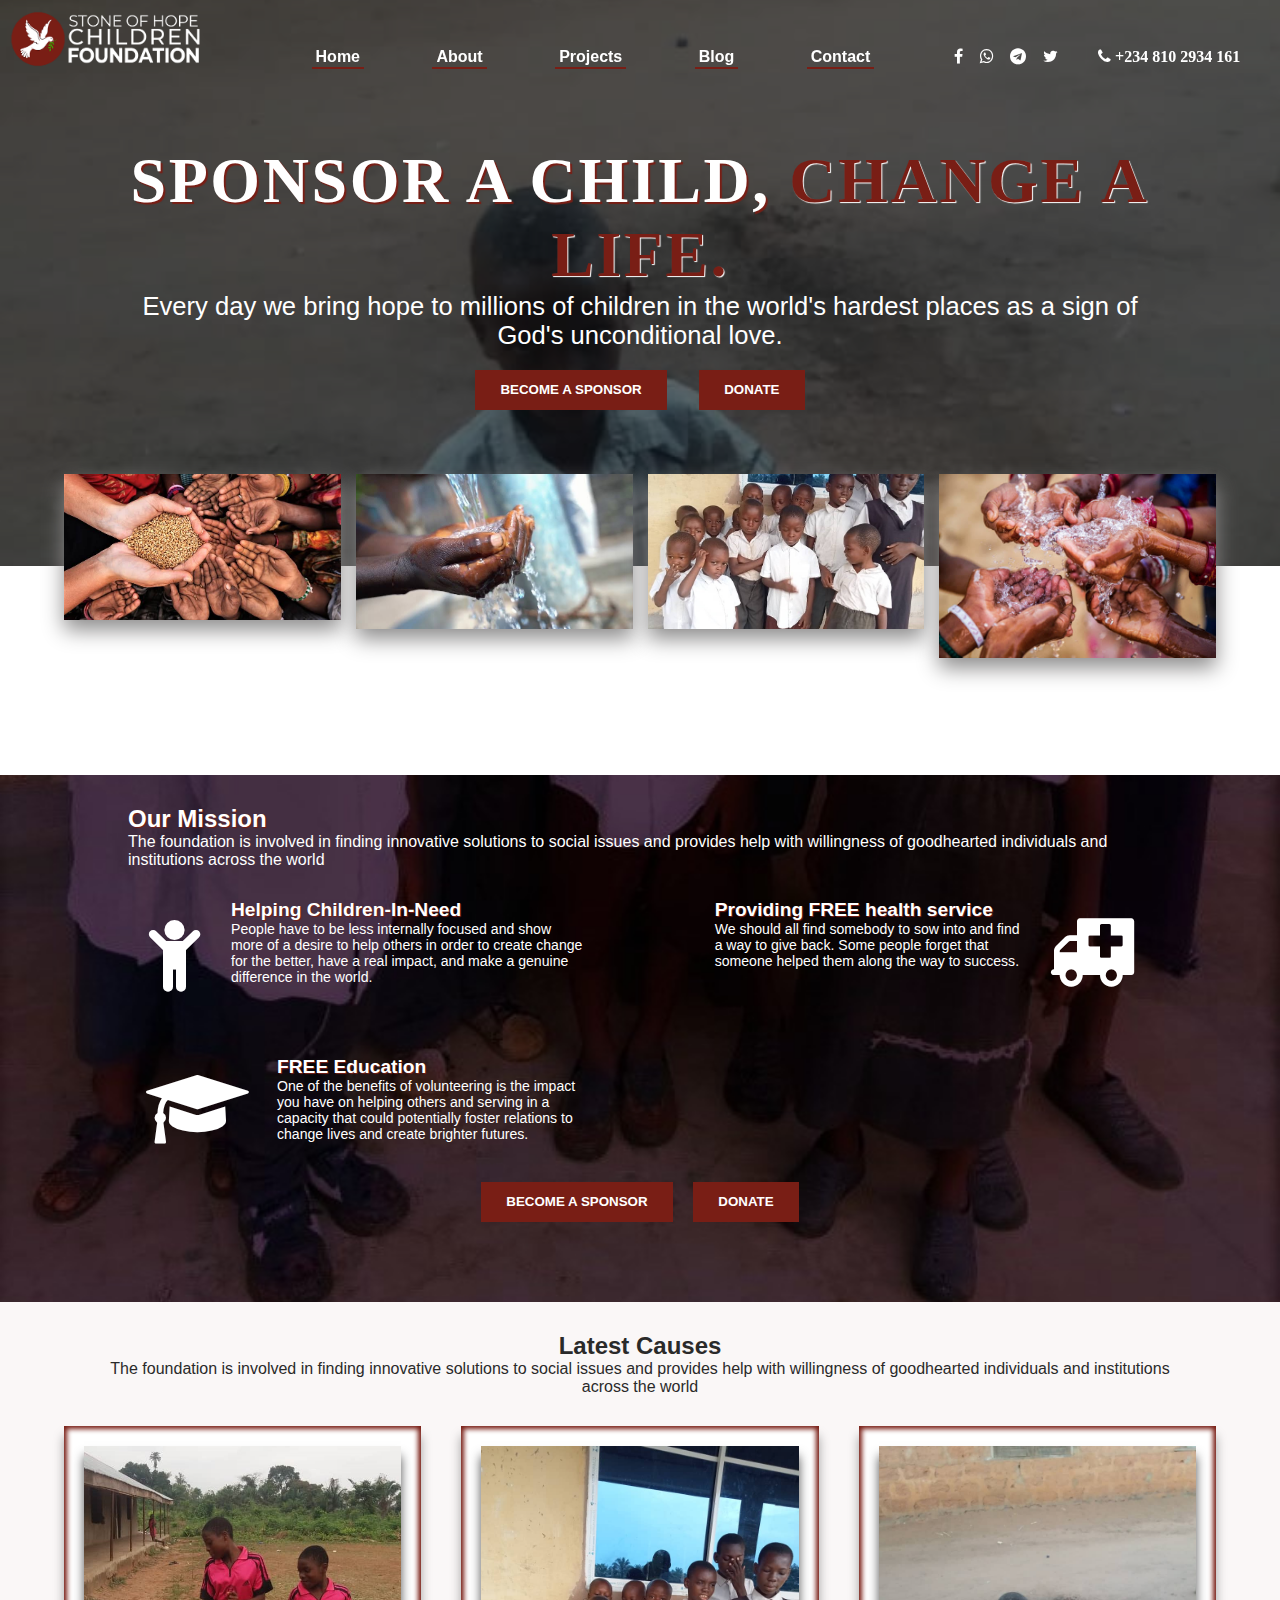
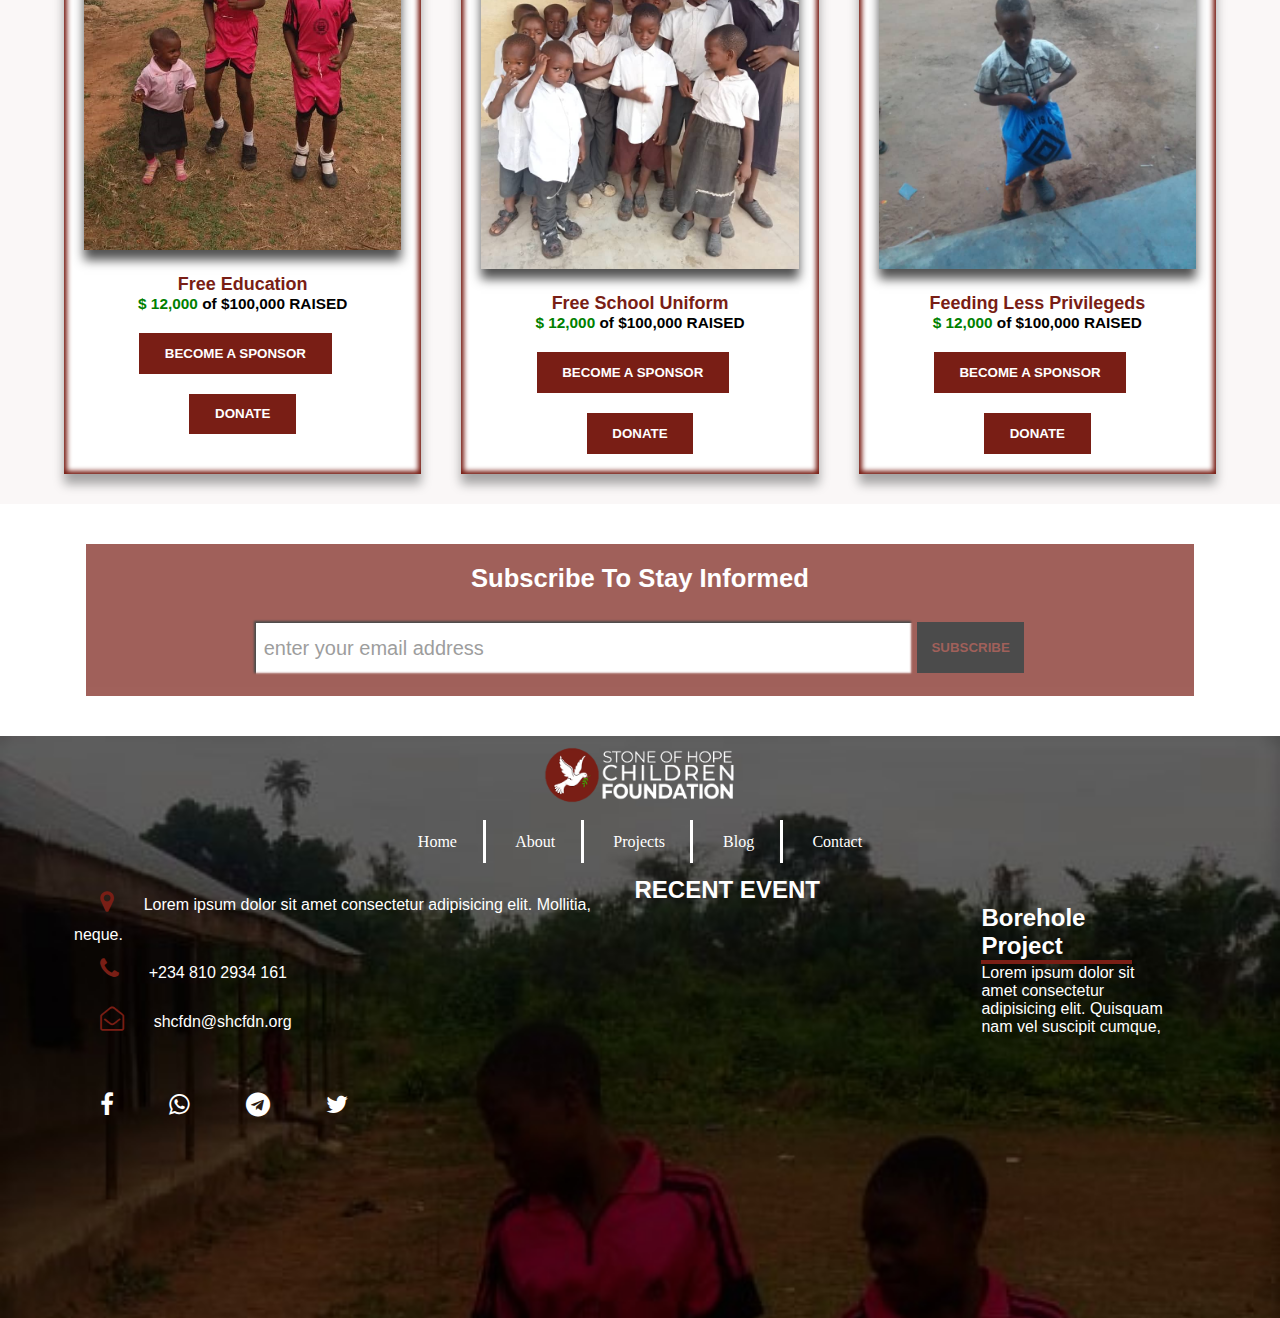
==== commit 370fd37a: "dd" ====
--- a/index.html
+++ b/index.html
@@ -21,7 +21,7 @@
                 <h2 style="text-shadow: 2px 2px 1px #791e15;">sponsor a child, <b style="color: #791e15; text-shadow: 1px 1px 1px #ffffff;">change a life.</b></h2>
                 <p>Every day we bring hope to millions of children in the world's
                     hardest places as a sign of God's unconditional love.</p>
-<a href="#"><button>become a donor</button></a> &hairsp;&hairsp;&hairsp;&hairsp;&hairsp;&hairsp;&hairsp;&hairsp; <a href="#"><button>volunteer</button></a>
+<a href="#"><button>become a sponsor</button></a> &hairsp;&hairsp;&hairsp;&hairsp;&hairsp;&hairsp;&hairsp;&hairsp; <a href="#"><button>donate</button></a>
             </div>
         </div>
 
@@ -89,7 +89,7 @@
                 
             </div>
             <div style="text-align: center; width: 100%;" class="mission-btn">
-                <a href="#"><button>become a donor</button></a> &hairsp;&hairsp;&hairsp;&hairsp;&hairsp;&hairsp;&hairsp;&hairsp;<a href="#"><button>volunteer</button></a>
+                <a href="#"><button>become a sponsor</button></a> &hairsp;&hairsp;&hairsp;&hairsp;&hairsp;&hairsp;&hairsp;&hairsp; <a href="#"><button>donate</button></a>
             </div>
         </div>
     </div>
@@ -103,7 +103,7 @@
                     <h3>Free Education</h3>
                     <b style="color:green;">$ 12,000</b> <b>of $100,000 RAISED</b> 
                     <br>
-                    <a href="#"><button>become a donor</button></a>&hairsp;&hairsp;&hairsp;&hairsp;&hairsp;&hairsp;&hairsp;&hairsp; <a href="#"><button>volunteer</button></a>
+                    <a href="#"><button>become a sponsor</button></a> &hairsp;&hairsp;&hairsp;&hairsp;&hairsp;&hairsp;&hairsp;&hairsp; <a href="#"><button>donate</button></a>
                 </div>
 
                 <div>
@@ -111,7 +111,7 @@
                     <h3>Free School Uniform</h3>
                     <b style="color:green;">$ 12,000</b> <b>of $100,000 RAISED</b>
                     <br>
-                    <a href="#"><button>become a donor</button></a> &hairsp;&hairsp;&hairsp;&hairsp;&hairsp;&hairsp;&hairsp;&hairsp;<a href="#"><button>volunteer</button></a>
+                    <a href="#"><button>become a sponsor</button></a> &hairsp;&hairsp;&hairsp;&hairsp;&hairsp;&hairsp;&hairsp;&hairsp; <a href="#"><button>donate</button></a>
                 </div>
 
                 <div>
@@ -119,7 +119,7 @@
                     <h3>Feeding Less Privilegeds</h3>
                     <b style="color:green;">$ 12,000</b> <b>of $100,000 RAISED</b>
                     <br>
-                    <a href="#"><button>become a donor</button></a>&hairsp;&hairsp;&hairsp;&hairsp;&hairsp;&hairsp;&hairsp;&hairsp; <a href="#"><button>volunteer</button></a>
+                    <a href="#"><button>become a sponsor</button></a> &hairsp;&hairsp;&hairsp;&hairsp;&hairsp;&hairsp;&hairsp;&hairsp; <a href="#"><button>donate</button></a>
                 </div>
                 
             </div>
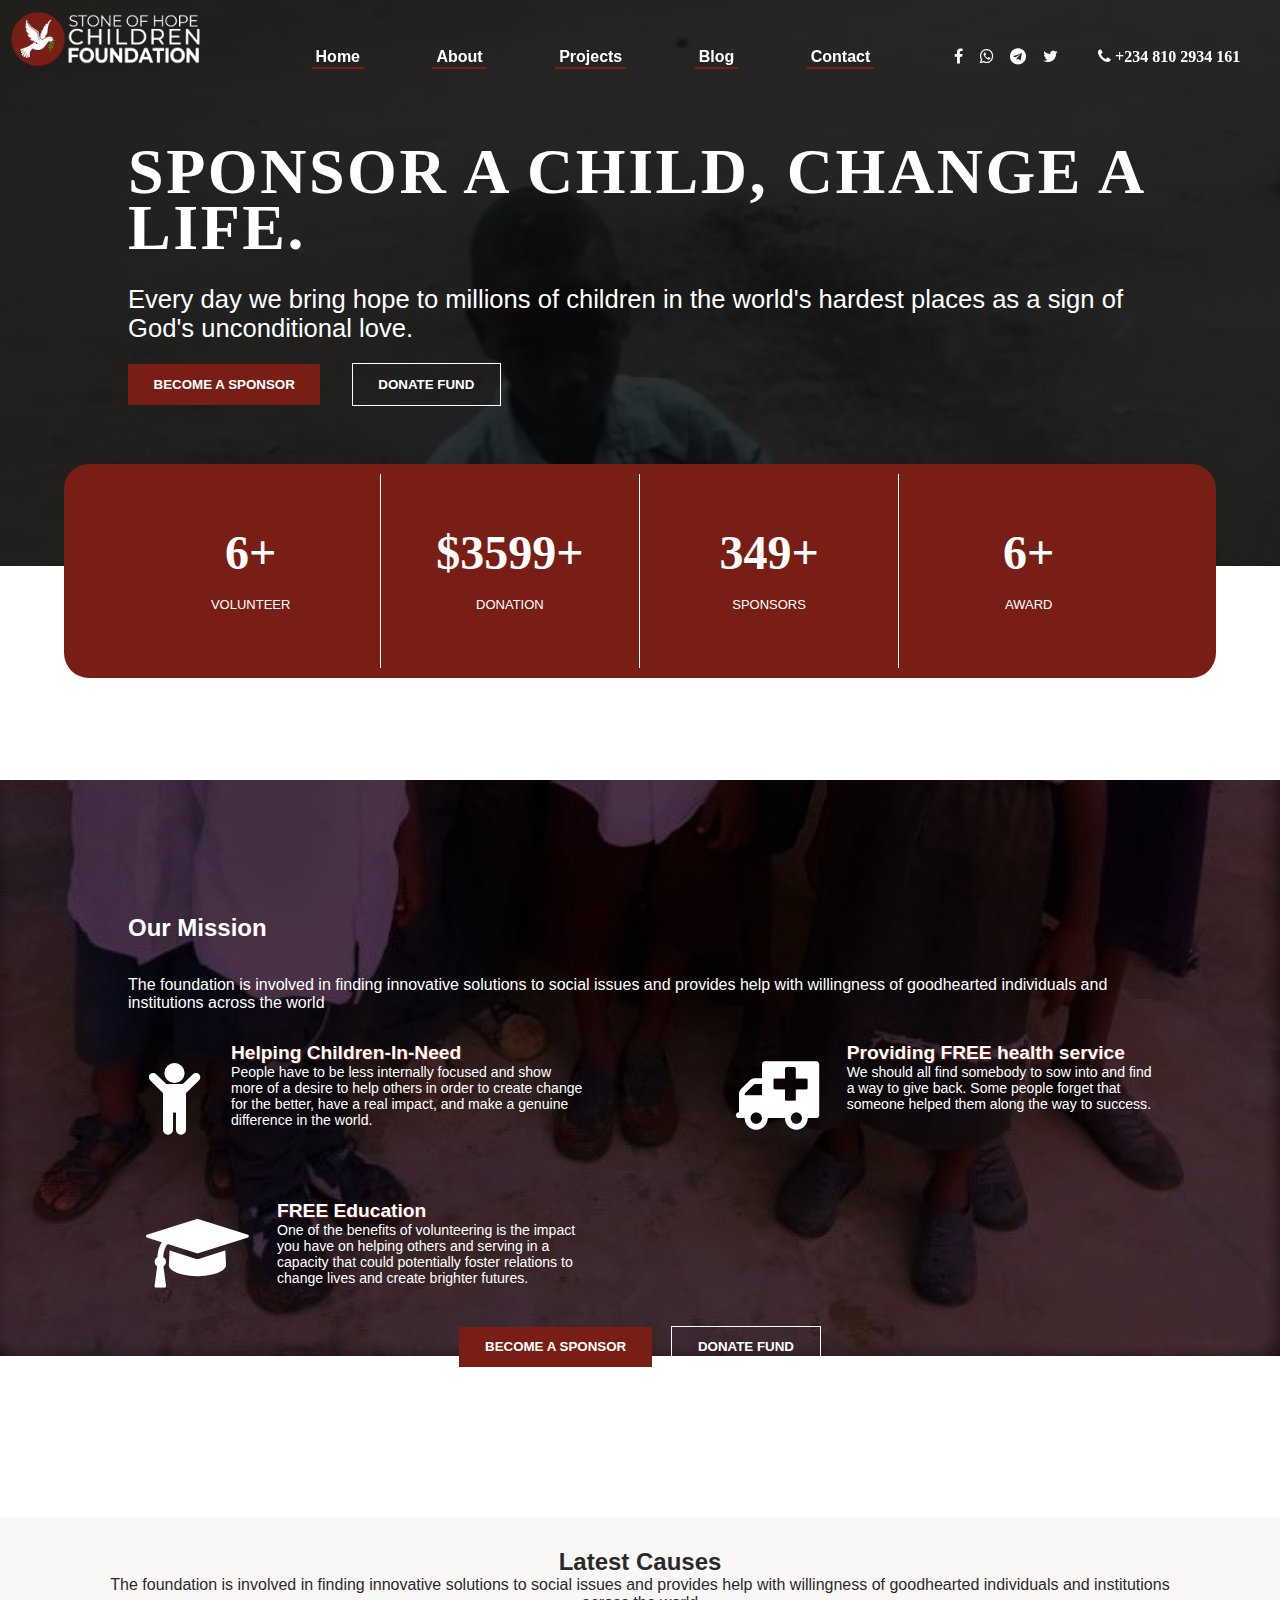
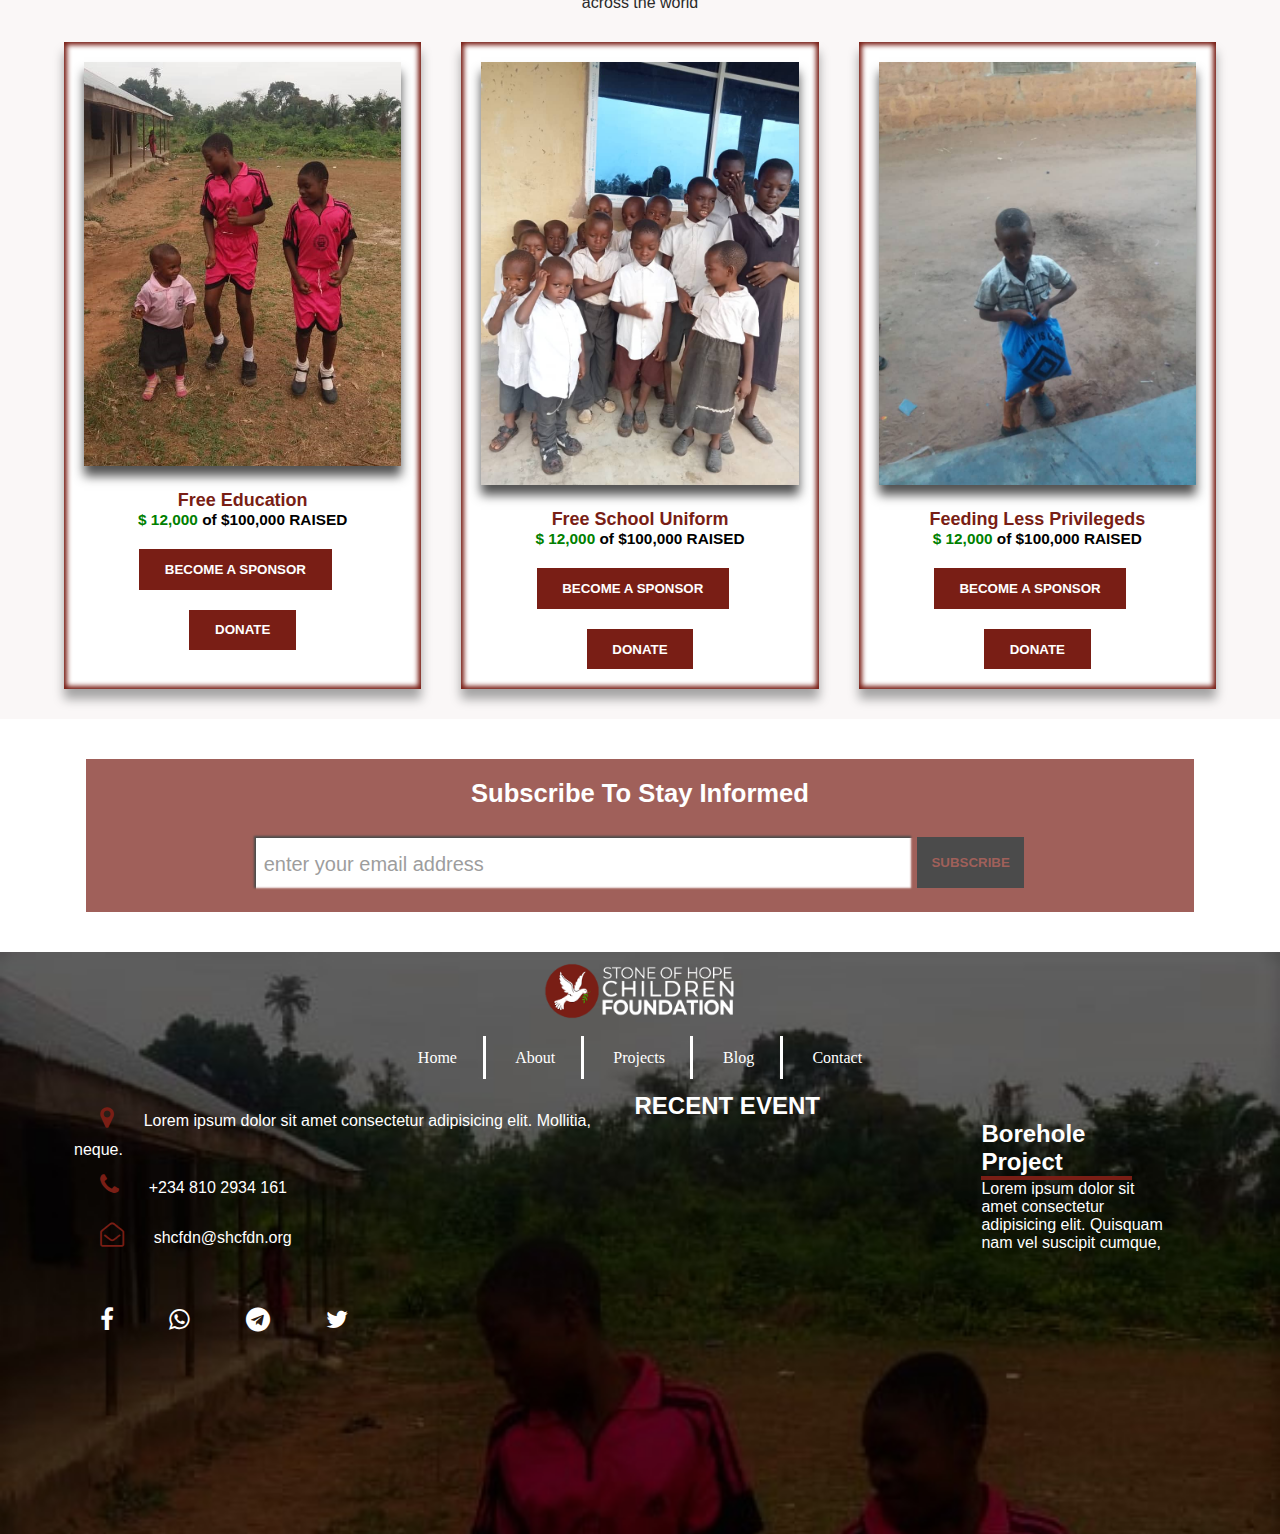
==== commit 303b5996: "hh" ====
--- a/index.html
+++ b/index.html
@@ -18,41 +18,50 @@
                 
             </div>
             <div class="rel">
-                <h2 style="text-shadow: 2px 2px 1px #791e15;">sponsor a child, <b style="color: #791e15; text-shadow: 1px 1px 1px #ffffff;">change a life.</b></h2>
+                <h2>sponsor a child, <b>change a life.</b></h2> <br>
                 <p>Every day we bring hope to millions of children in the world's
                     hardest places as a sign of God's unconditional love.</p>
-<a href="#"><button>become a sponsor</button></a> &hairsp;&hairsp;&hairsp;&hairsp;&hairsp;&hairsp;&hairsp;&hairsp; <a href="#"><button>donate</button></a>
+<a href="#"><button>become a sponsor</button></a> &hairsp;&hairsp;&hairsp;&hairsp;&hairsp;&hairsp;&hairsp;&hairsp; <a href="#"><button class="donate">donate fund</button></a>
             </div>
         </div>
 
         <div class="one">
             <div class="one-cont">
+                <div class="one-col" style="border-right: 1px solid white;">
+                   
+                   <h2><span class="num1"></span><span>+</span></h2>
+                   <span style="font-family: sans-serif; font-size: 13px; font-weight: lighter">VOLUNTEER</span>
+                   <!--<img src="shcfdn_image/4.jpeg" alt="" srcset="">
+                    <button><a href="#">DONATE</a></button>-->
+                </div>
+
+                <div class="one-col r-b">
+                    <h2><span>$</span><span class="num2"></span><span>+</span></h2>
+                    <span style="font-family: sans-serif; font-size: 13px; font-weight: lighter">DONATION</span>
+                   <!-- <img src="shcfdn_image/5.jpeg" alt="" srcset="">
+                    <button><a href="#">DONATE</a></button>-->
+                </div>
+
+                <div class="one-col" style="border-right: 1px solid white;">
+                    <h2><span class="num3"></span><span>+</span></h2>
+                    <span style="font-family: sans-serif; font-size: 13px; font-weight: lighter">SPONSORS</span>
+                    <!--<img src="shcfdn_image/11nn.jpg" alt="" srcset="">
+                    <button><a href="#">DONATE</a></button>-->
+                </div>
+
                 <div class="one-col">
-                    <img src="shcfdn_image/4.jpeg" alt="" srcset="">
-                    <button><a href="#">DONATE</a></button>
-                </div>
-
-                <div class="one-col">
-                    <img src="shcfdn_image/5.jpeg" alt="" srcset="">
-                    <button><a href="#">DONATE</a></button>
-                </div>
-
-                <div class="one-col">
-                    <img src="shcfdn_image/11nn.jpg" alt="" srcset="">
-                    <button><a href="#">DONATE</a></button>
-                </div>
-
-                <div class="one-col">
-                    <img src="shcfdn_image/6.jpeg" alt="" srcset="">
-                    <button><a href="#">DONATE</a></button>
-                </div>
-            </div>
-        </div>
-        <div style="width:100%; height:max-content; padding:30px 0; background-image:url(shcfdn_image/11ndd.jpg); background-attachment:fixed; 
+                    <h2><span class="num4"></span><span>+</span></h2>
+                    <span style="font-family: sans-serif; font-size: 13px; font-weight: lighter">AWARD</span>
+                    <!--<img src="shcfdn_image/6.jpeg" alt="" srcset="">
+                    <button><a href="#">DONATE</a></button>-->
+                </div>
+            </div>
+        </div>
+        <div style="width:100%; height:max-content; padding:100px 0; background-image:url(shcfdn_image/11ndd.jpg); background-attachment:fixed; 
         color:white; background-position: top; background-repeat: no-repeat; background-size: cover;">
 
         <div class="two">
-            <h2>Our Mission</h2>
+            <h2 class="h2">Our Mission</h2>
             <p>The foundation is involved in finding innovative solutions to social issues and provides help with willingness of goodhearted individuals and institutions across the world</p>
             <div class="two-cont">
                 <div class="two-col">
@@ -67,12 +76,12 @@
 
                 <div class="two-col">
                     <div>
+                        <span class="fa fa-ambulance"></span>
+                    </div>
+                    <div>
                         <h2>Providing <b>FREE</b> health service </h2>
                     <p>We should all find somebody to sow into and find a way to give back. Some people forget that someone helped them along the way to success.</p>
                     </div>
-                    <div>
-                        <span class="fa fa-ambulance"></span>
-                    </div>
                 </div>
 
                 <div class="two-col">
@@ -89,7 +98,7 @@
                 
             </div>
             <div style="text-align: center; width: 100%;" class="mission-btn">
-                <a href="#"><button>become a sponsor</button></a> &hairsp;&hairsp;&hairsp;&hairsp;&hairsp;&hairsp;&hairsp;&hairsp; <a href="#"><button>donate</button></a>
+                <a href="#"><button>become a sponsor</button></a> &hairsp;&hairsp;&hairsp;&hairsp;&hairsp;&hairsp;&hairsp;&hairsp; <a href="#"><button class="donate">donate fund</button></a>
             </div>
         </div>
     </div>
--- a/style.css
+++ b/style.css
@@ -36,7 +36,7 @@
     height: 45vw;
     width: 100%;
     position: absolute;
-    opacity: 60%;
+    opacity: 80%;
 }
 @media screen and (max-width:600px){
     .slider .abs{
@@ -46,7 +46,7 @@
 .slider .rel{
     color: white;
     width: 80%;
-    text-align: center;
+    text-align: left;
     position: relative;
     margin: auto;
     font-size: 2vw;
@@ -57,7 +57,7 @@
 }
 @media screen and (max-width:600px){
     .slider .rel{
-        font-size: 3vw;
+        font-size: 5vw;
         top:38vw;
     }
 }
@@ -66,6 +66,7 @@
     text-transform: uppercase;
     letter-spacing: .2vw;
     font-size: 5vw;
+    line-height: 88%;
 }
 @media screen and (max-width:600px){
     .slider .rel h2{
@@ -80,10 +81,33 @@
     color: white;
     font-weight: bold;
     margin-top: 20px;
+    transition: 1s ease;
+}
+.slider .rel .donate{
+    border: 1px solid white;
+    padding: 1vw 2vw;
+    text-transform: uppercase;
+    background-color: transparent;
+    color: white;
+    font-weight: bold;
+    margin-top: 20px;
+}
+.slider .rel button:hover{
+    border: 0;
+    padding: 1vw 2vw;
+    text-transform: uppercase;
+    background-color: #ff3f2c;
+    color: white;
+    font-weight: bold;
+    margin-top: 20px;
 }
 @media screen and (max-width:600px){
     .slider .rel button{
         padding: 3.3vw 3vw;
+        font-size: 3vw;
+    }
+    .slider .rel .donate{
+        padding: 3.3vw 5vw;
     }
 }
 header{
@@ -190,11 +214,13 @@
 }
 .one{
     height: max-content;
-    width: 100%;
+    width: 90%;
     padding: 10px 0;
     position: relative;
+    margin: auto;
     bottom: 8vw;
-    
+    background-color: #791e15;
+    border-radius: 25px;
 }
 .one-cont{
     width: 90%;
@@ -202,8 +228,8 @@
     position: relative;
     margin: auto;
     display: grid;
-    grid-template-columns: auto auto auto auto;
-    gap: 15px;
+    grid-template-columns: 25% 25% 25% 25%;
+    gap: 15px 0;
     transition: 1s ease;
 }
 @media screen and (max-width:800px){
@@ -216,9 +242,30 @@
     transition: 2s ease;
     position: relative;
     transition: 1s ease;
+    color: white;
+    font-size: 2em;
+    padding: 4vw 0;
+}
+.r-b{
+    border-right: 1px solid white;
+}
+@media screen and (max-width:800px){
+    .one-col {
+        text-align: center;
+        transition: 2s ease;
+        position: relative;
+        transition: 1s ease;
+        background-color: #791e15;
+        color: white;
+        font-size: 1.2em;
+        padding: 2vw 0;
+    }
+    .r-b{
+        border-right:0;
+    }
 }
 .one-col:nth-child(even){
-    right: 500%;
+    right: 300%;
 }
 .one-col:nth-child(odd){
     top: 200%;
@@ -263,6 +310,7 @@
     .two-cont{
         grid-template-columns: auto;
         text-align: center;
+        gap: 4vw 0;
     }
 }
 .two-col{
@@ -272,8 +320,15 @@
 }
 .two h2{
  color:white;
- text-shadow: 1px 1px 1px #791e15;
-}
+ /*text-shadow: 1px 1px 1px white;*/
+ font-weight: 900;
+}
+.two .h2{
+    color:white;
+    line-height: 4em;
+    /*text-shadow: 1px 1px 1px white;*/
+    font-weight: 900;
+   }
 .two-col h2{
     font-family: Verdana, Geneva, Tahoma, sans-serif;
     color: white;
@@ -282,6 +337,11 @@
     text-shadow: 1px 1px 1px #791e15;
 }
 @media screen and (max-width:650px){
+    .two-col{
+        display: block;
+        grid-template-columns: auto;
+        gap: 0px 0;
+    }
     .two-col h2{
         font-size: 4vw;
     }
@@ -313,10 +373,33 @@
     color: white;
     font-weight: bold;
     margin-top: 20px;
+    transition: 1s ease;
+}
+.mission-btn .donate{
+    border: 1px solid white;
+    padding: 1vw 2vw;
+    text-transform: uppercase;
+    background-color: transparent;
+    color: white;
+    font-weight: bold;
+    margin-top: 20px;
+}
+.mission-btn button:hover{
+    border: 0;
+    padding: 1vw 2vw;
+    text-transform: uppercase;
+    background-color: #ff3f2c;
+    color: white;
+    font-weight: bold;
+    margin-top: 20px;
 }
 @media screen and (max-width:600px){
     .mission-btn button{
         padding: 3.3vw 3vw;
+        font-size: 3vw;
+    }
+    .mission-btn .donate{
+        padding: 3.3vw 5vw;
     }
 }
 .latest{
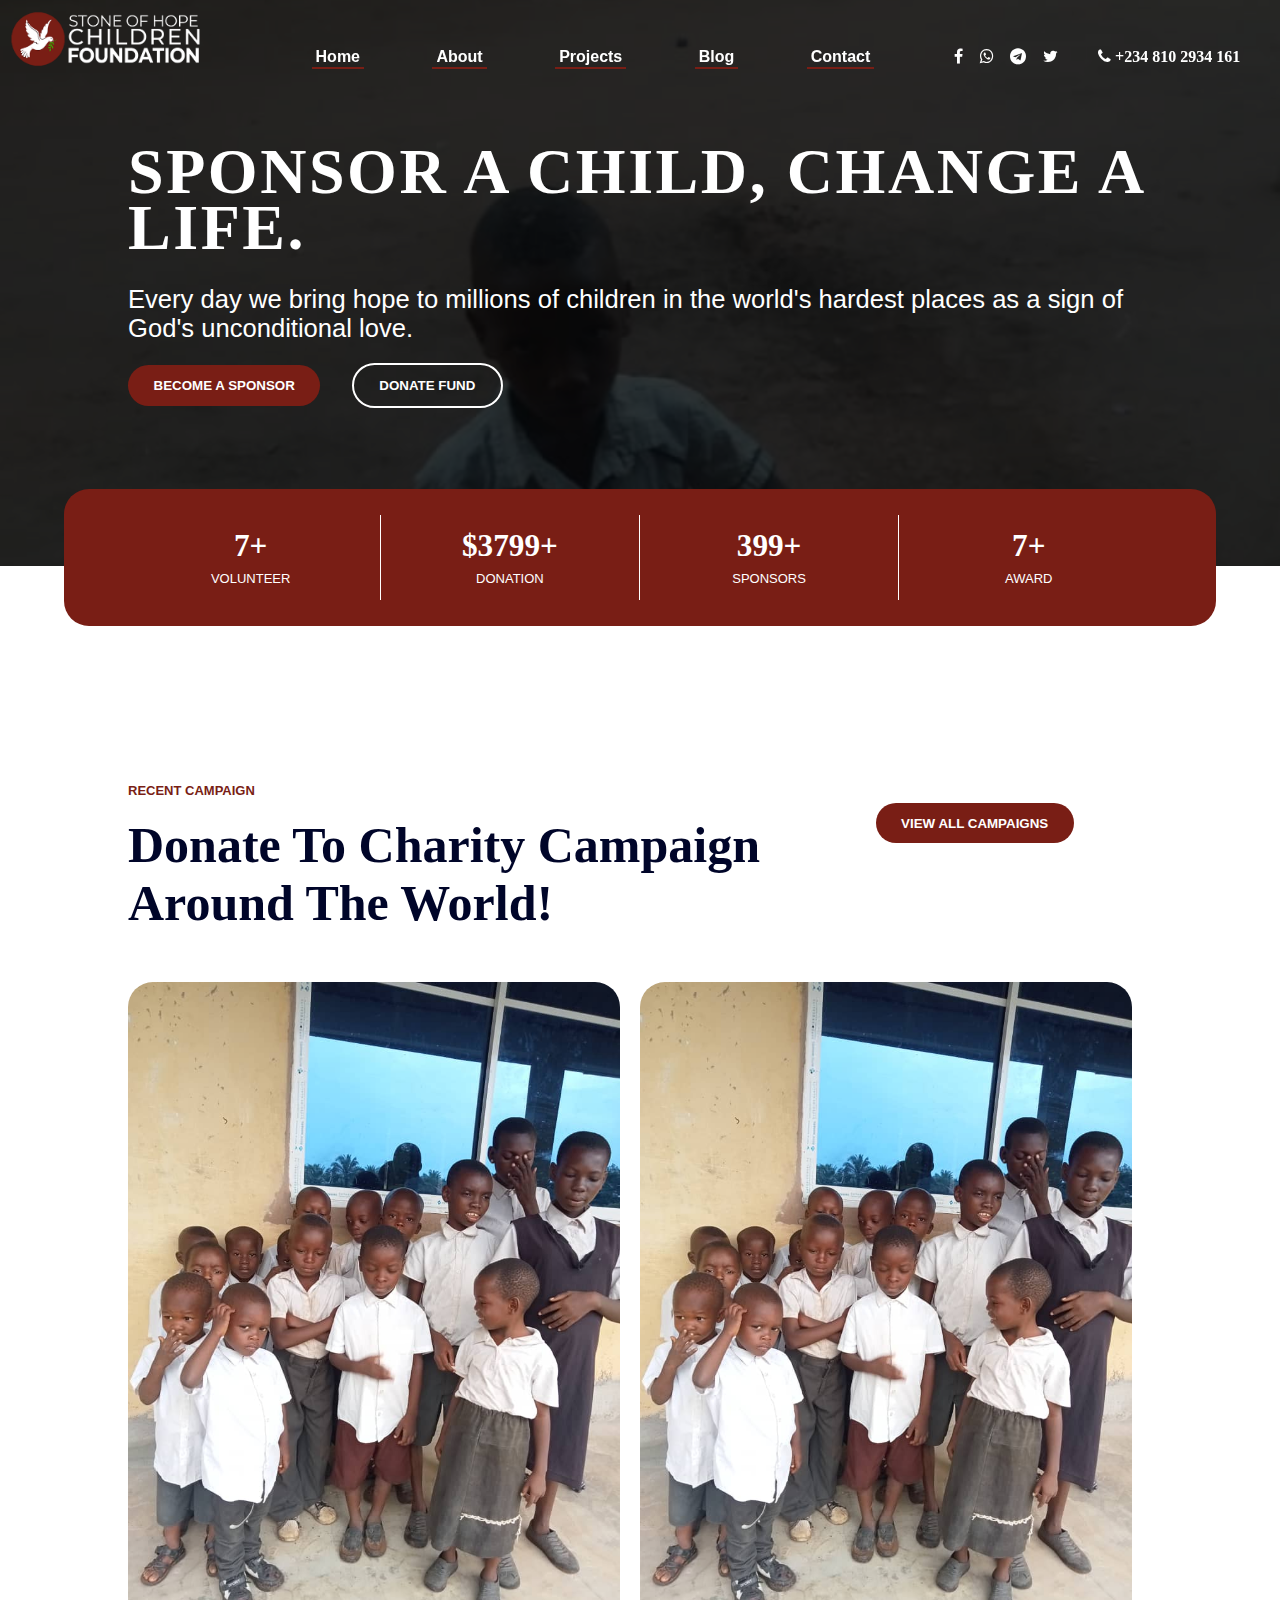
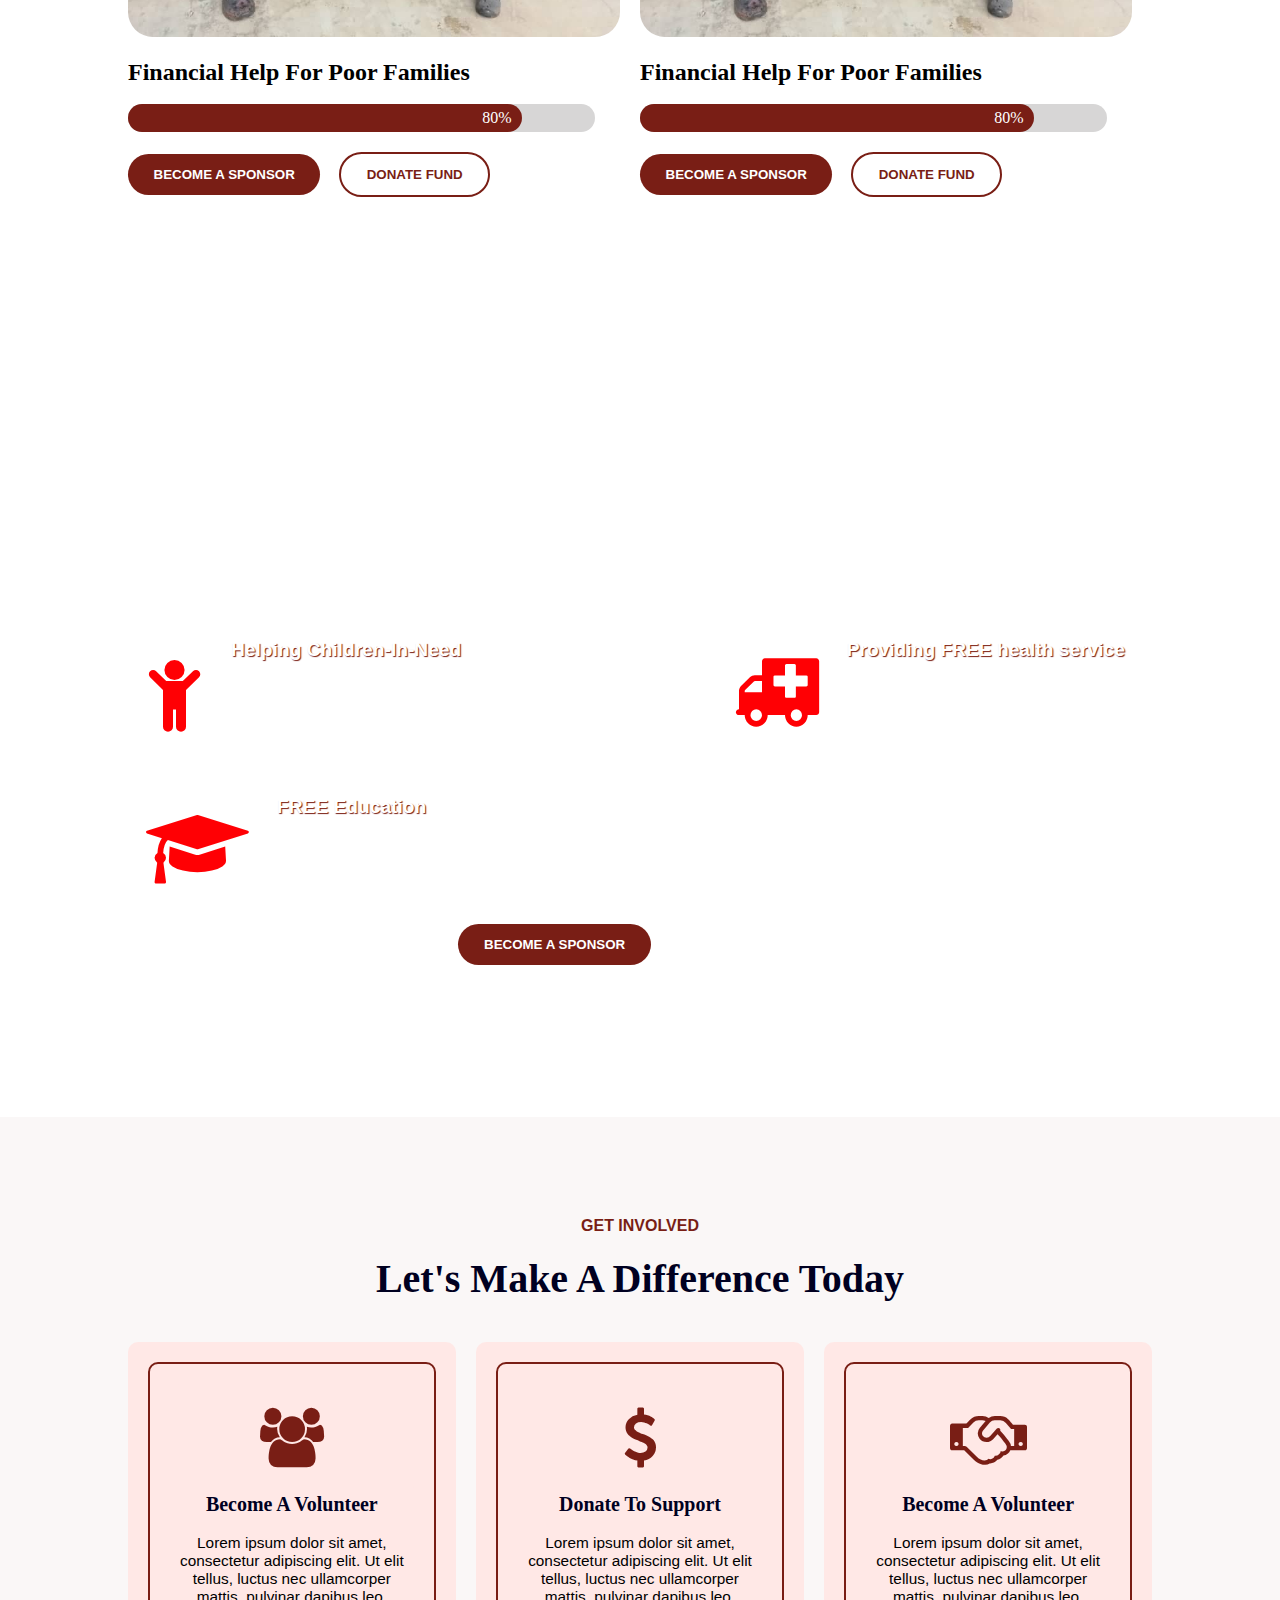
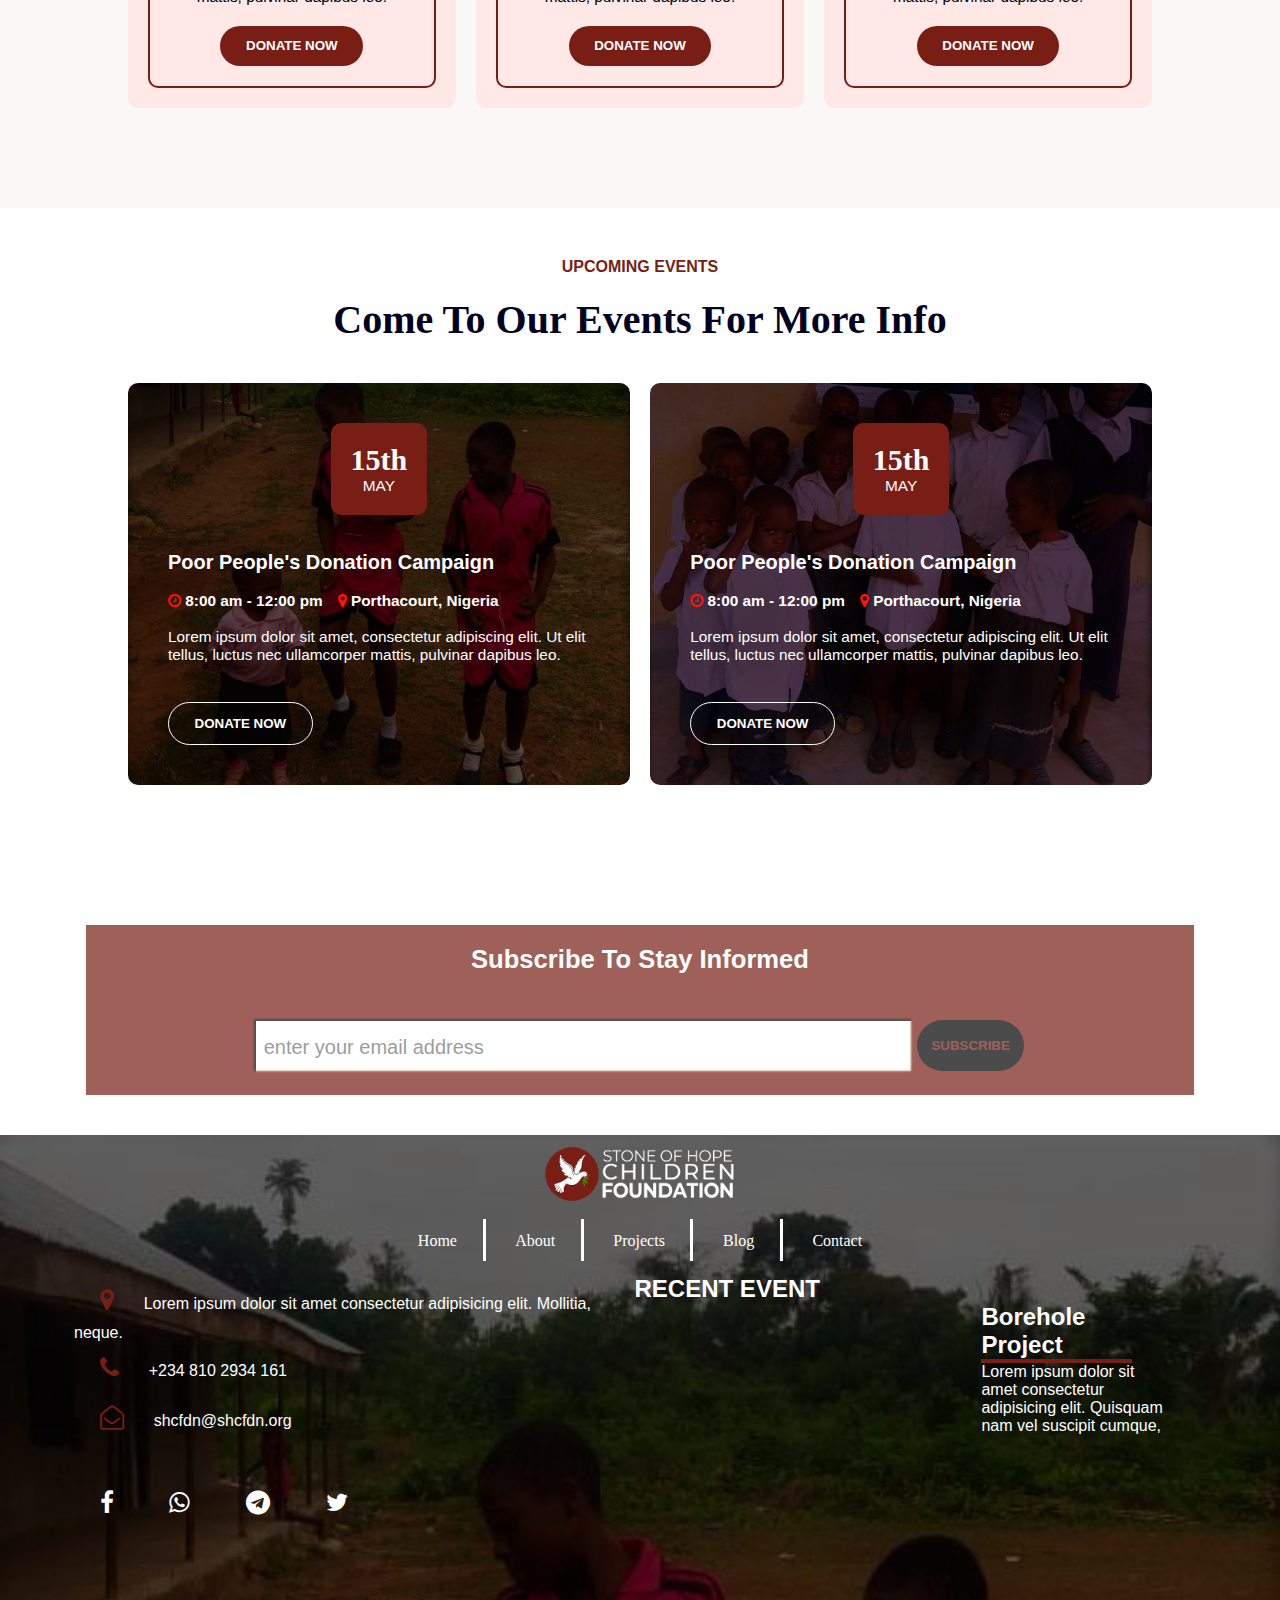
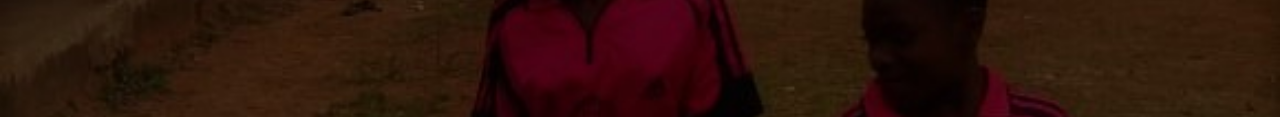
==== commit 8181c652: "dh" ====
--- a/index.html
+++ b/index.html
@@ -19,7 +19,7 @@
             </div>
             <div class="rel">
                 <h2>sponsor a child, <b>change a life.</b></h2> <br>
-                <p>Every day we bring hope to millions of children in the world's
+                <p style="font-weight: lighter;">Every day we bring hope to millions of children in the world's
                     hardest places as a sign of God's unconditional love.</p>
 <a href="#"><button>become a sponsor</button></a> &hairsp;&hairsp;&hairsp;&hairsp;&hairsp;&hairsp;&hairsp;&hairsp; <a href="#"><button class="donate">donate fund</button></a>
             </div>
@@ -57,15 +57,45 @@
                 </div>
             </div>
         </div>
+        <div class="between">
+            <div class="b-top">
+                <div class="b-top-l">
+                    <p><b>RECENT CAMPAIGN</b></p> <br>
+                    <h2>Donate To Charity Campaign Around The World!</h2>
+                </div>
+
+                <div class="b-top-r">
+                    <a href=""> <button>VIEW ALL CAMPAIGNS</button></a>
+                </div>
+            </div>
+
+            <div class="b-bot">
+                <div class="b-bot-l">
+                    <img src="shcfdn_image/11.jpg" alt="">
+                    <br><br><h2>Financial Help For Poor Families</h2><br>
+                    <div class="progress">
+                        <div class="bar"><p>80%</p></div>
+                    </div>
+                    <a href="#"><button>become a sponsor</button></a> &hairsp;&hairsp;&hairsp;&hairsp;&hairsp;&hairsp;&hairsp;&hairsp; <a href="#"><button style="color: #791e15; border: 2px solid #791e15;" class="donate">donate fund</button></a>
+                </div>
+                <div class="b-bot-r">
+                    <img src="shcfdn_image/11.jpg" alt="">
+                    <br><br><h2>Financial Help For Poor Families</h2><br>
+                    <div class="progress">
+                        <div class="bar"><p>80%</p></div>
+                    </div>
+                    <a href="#"><button>become a sponsor</button></a> &hairsp;&hairsp;&hairsp;&hairsp;&hairsp;&hairsp;&hairsp;&hairsp; <a href="#"><button style="color: #791e15; border: 2px solid #791e15;" class="donate">donate fund</button></a>
+                </div>
+            </div>
+        </div>
         <div style="width:100%; height:max-content; padding:100px 0; background-image:url(shcfdn_image/11ndd.jpg); background-attachment:fixed; 
         color:white; background-position: top; background-repeat: no-repeat; background-size: cover;">
-
         <div class="two">
             <h2 class="h2">Our Mission</h2>
             <p>The foundation is involved in finding innovative solutions to social issues and provides help with willingness of goodhearted individuals and institutions across the world</p>
             <div class="two-cont">
                 <div class="two-col">
-                    <div>
+                    <div class="icon">
                         <span class="fa fa-child"></span>
                     </div>
                     <div>
@@ -75,7 +105,7 @@
                 </div>
 
                 <div class="two-col">
-                    <div>
+                    <div class="icon">
                         <span class="fa fa-ambulance"></span>
                     </div>
                     <div>
@@ -85,7 +115,7 @@
                 </div>
 
                 <div class="two-col">
-                    <div>
+                    <div class="icon">
                         <span class="fa fa-graduation-cap"></span>
                     </div>
                     <div>
@@ -104,32 +134,69 @@
     </div>
 
         <div class="latest">
-            <h2>Latest Causes</h2>
-            <p class="l-p">The foundation is involved in finding innovative solutions to social issues and provides help with willingness of goodhearted individuals and institutions across the world</p>
+            <p class="l-p">GET INVOLVED</p>
+            <h2>Let's Make A Difference Today</h2>
             <div class="three">
                 <div>
-                    <img src="shcfdn_image/9c.jpg" alt="" srcset="">
-                    <h3>Free Education</h3>
-                    <b style="color:green;">$ 12,000</b> <b>of $100,000 RAISED</b> 
-                    <br>
-                    <a href="#"><button>become a sponsor</button></a> &hairsp;&hairsp;&hairsp;&hairsp;&hairsp;&hairsp;&hairsp;&hairsp; <a href="#"><button>donate</button></a>
+                    <div class="three-inner">
+                        <div class="icon"><span class="fa fa-users"></span></div>
+                        <h3>Become A Volunteer</h3><br>
+                    <span>Lorem ipsum dolor sit amet, consectetur adipiscing elit. Ut elit tellus, luctus nec ullamcorper mattis, pulvinar dapibus leo.</span> 
+                    <br>
+                    <a href="#"><button>donate now</button></a>
+                    </div>
                 </div>
 
                 <div>
-                    <img src="shcfdn_image/11.jpg" alt="" srcset="">
-                    <h3>Free School Uniform</h3>
-                    <b style="color:green;">$ 12,000</b> <b>of $100,000 RAISED</b>
-                    <br>
-                    <a href="#"><button>become a sponsor</button></a> &hairsp;&hairsp;&hairsp;&hairsp;&hairsp;&hairsp;&hairsp;&hairsp; <a href="#"><button>donate</button></a>
+                    <div class="three-inner">
+                        <div class="icon"><span class="fa fa-dollar"></span></div>
+                        <h3>Donate To Support</h3><br>
+                    <span>Lorem ipsum dolor sit amet, consectetur adipiscing elit. Ut elit tellus, luctus nec ullamcorper mattis, pulvinar dapibus leo.</span> 
+                    <br>
+                    <a href="#"><button>donate now</button></a>
+                    </div>
                 </div>
 
                 <div>
-                    <img src="shcfdn_image/10.jpg" alt="" srcset="">
-                    <h3>Feeding Less Privilegeds</h3>
-                    <b style="color:green;">$ 12,000</b> <b>of $100,000 RAISED</b>
-                    <br>
-                    <a href="#"><button>become a sponsor</button></a> &hairsp;&hairsp;&hairsp;&hairsp;&hairsp;&hairsp;&hairsp;&hairsp; <a href="#"><button>donate</button></a>
-                </div>
+                    <div class="three-inner">
+                        <div class="icon"><span class="fa fa-handshake-o"></span></div>
+                        <h3>Become A Volunteer</h3><br>
+                    <span>Lorem ipsum dolor sit amet, consectetur adipiscing elit. Ut elit tellus, luctus nec ullamcorper mattis, pulvinar dapibus leo.</span> 
+                    <br>
+                    <a href="#"><button>donate now</button></a>
+                    </div>
+                </div>
+                
+            </div>
+        </div>
+
+        <div class="recent">
+            <p class="l-p">UPCOMING EVENTS</p>
+            <h2>Come To Our Events For More Info</h2>
+            <div class="three">
+                <div class="div" style="background-image: url('shcfdn_image/9cd.jpg');">
+                    <div class="three-inner">
+                        <div class="date"><p><b>15th</b><br><span>MAY</span></p></div><br><br>
+                        <h3>Poor People's Donation Campaign</h3><br>
+                     <p><b><span class="fa fa-clock-o" style="color: #ff1500;"></span> 8:00 am - 12:00 pm</b> &hairsp;&hairsp;&hairsp;&hairsp;&hairsp; <b><span class="fa fa-map-marker" style="color: #ff1500;"></span> Porthacourt, Nigeria</b></p> <br>
+                     <p>Lorem ipsum dolor sit amet, consectetur adipiscing elit. Ut elit tellus, luctus nec ullamcorper mattis, pulvinar dapibus leo.</p>
+                    <br>
+                    <a href="#"><button class="donate">donate now</button></a>
+                    </div>
+                </div>
+
+                <div class="div" style="background-image: url('shcfdn_image/11ndd.jpg');">
+                    <div class="three-inner">
+                        <div class="date"><p><b>15th</b><br><span>MAY</span></p></div><br><br>
+                        <h3>Poor People's Donation Campaign</h3><br>
+                     <p><b><span class="fa fa-clock-o" style="color: #ff1500;"></span> 8:00 am - 12:00 pm</b> &hairsp;&hairsp;&hairsp;&hairsp;&hairsp; <b><span class="fa fa-map-marker" style="color: #ff1500;"></span> Porthacourt, Nigeria</b></p> <br>
+                     <p>Lorem ipsum dolor sit amet, consectetur adipiscing elit. Ut elit tellus, luctus nec ullamcorper mattis, pulvinar dapibus leo.</p>
+                    <br>
+                    <a href="#"><button class="donate">donate now</button></a>
+                    </div>
+                </div>
+
+                
                 
             </div>
         </div>
--- a/style.css
+++ b/style.css
@@ -6,6 +6,129 @@
     text-decoration: none;
     text-align: center;
     cursor: pointer;
+}
+button{
+    border: 0;
+    border-radius: 50px;
+    padding: 1vw 2vw;
+    text-transform: uppercase;
+    background-color: #791e15;
+    color: white;
+    font-weight: bold;
+    margin-top: 20px;
+    transition: 1s ease;
+}
+.donate{
+    border: 2px solid white;
+    padding: 1vw 2vw;
+    text-transform: uppercase;
+    background-color: transparent;
+    color: white;
+    font-weight: bold;
+    margin-top: 20px;
+}
+.between{
+    width: 80%;
+    padding: 50px;
+    position: relative;
+    margin: 0px auto 100px auto;
+}
+.b-top{
+    padding: 10px 0;
+    margin: 10px 0;
+    display: grid;
+    grid-template-columns: 70% 20%;
+    gap: 3%;
+}
+@media screen and (max-width:800px) {
+    button{
+        padding: 3.3vw 3vw;
+        font-size: 3vw;
+    }
+    .donate{
+            padding: 3.3vw 5vw;
+    }
+    .between{
+        width: 90%;
+        padding: 50px 0px;
+        position: relative;
+        margin: 0px auto 100px auto;
+    }
+    .b-top{
+        padding: 10px 0;
+        margin: 10px 0;
+        display: block;
+    } 
+    
+}
+.b-top-l{
+    width: 100%;
+    padding: 10px 0;
+}
+.b-top-l p{
+    font-family: sans-serif;
+    font-size: 13px;
+    color: #791e15;
+}
+.b-top-l h2{
+    font-family: serif;
+    font-size: 50px;
+    color: #000529;
+}
+@media screen and (max-width:800px) {
+    .b-top-l h2{
+        font-family: serif;
+        font-size: 30px;
+        color: #000529;
+    }
+    
+}
+.b-top-r{
+    width: 100%;
+    padding: 10px 0;
+}
+.b-bot{
+    padding: 10px 0;
+    margin: 10px 0;
+    display: grid;
+    grid-template-columns: 48% 48%;
+    gap: 2%;
+}
+@media screen and (max-width:800px) {
+    .b-bot{
+        padding: 10px 0;
+        margin: 10px 0;
+        display: grid;
+        grid-template-columns: 100%;
+        gap: 50px 0;
+    }
+    
+}
+.b-bot img{
+    width: 100%;
+    border-radius: 25px;
+}
+.b-bot-l{
+    width: 100%;
+    padding: 10px 0;
+}
+.b-bot-r{
+    width: 100%;
+    padding: 10px 0;
+}
+.b-bot .progress{
+    width: 95%;
+    background-color: rgb(215, 214, 214);
+    height: max-content;
+    border-radius: 50px;
+}
+.bar{
+    padding: 5px 10px;
+    background-color: #791e15;
+    width: 80%;
+    border-radius: 50px;
+    text-align: right;
+    color: white;
 }
 .body{
     padding:  0;
@@ -75,6 +198,7 @@
 }
 .slider .rel button{
     border: 0;
+    border-radius: 50px;
     padding: 1vw 2vw;
     text-transform: uppercase;
     background-color: #791e15;
@@ -84,7 +208,7 @@
     transition: 1s ease;
 }
 .slider .rel .donate{
-    border: 1px solid white;
+    border: 2px solid white;
     padding: 1vw 2vw;
     text-transform: uppercase;
     background-color: transparent;
@@ -215,10 +339,10 @@
 .one{
     height: max-content;
     width: 90%;
-    padding: 10px 0;
-    position: relative;
-    margin: auto;
-    bottom: 8vw;
+    padding: 2vw 0;
+    position: relative;
+    margin: auto;
+    bottom: 6vw;
     background-color: #791e15;
     border-radius: 25px;
 }
@@ -233,6 +357,10 @@
     transition: 1s ease;
 }
 @media screen and (max-width:800px){
+    .one{
+        bottom: 10vw;
+        padding: 3vw 0;
+    }
     .one-cont{
         grid-template-columns: auto auto;
     }
@@ -243,8 +371,8 @@
     position: relative;
     transition: 1s ease;
     color: white;
-    font-size: 2em;
-    padding: 4vw 0;
+    font-size: 1.3em;
+    padding: 1vw 0;
 }
 .r-b{
     border-right: 1px solid white;
@@ -255,9 +383,9 @@
         transition: 2s ease;
         position: relative;
         transition: 1s ease;
-        background-color: #791e15;
+        background-color: transparent;
         color: white;
-        font-size: 1.2em;
+        font-size: 1em;
         padding: 2vw 0;
     }
     .r-b{
@@ -276,6 +404,7 @@
 }
 .one-col button{
     border: 0;
+    border-radius: 50px;
     padding: 1vw;
     position: relative;
     bottom: 70px;
@@ -317,6 +446,9 @@
     display: grid;
     grid-template-columns: auto auto;
     gap: 10px;
+}
+.two-col .icon{
+    color: #ff0004;
 }
 .two h2{
  color:white;
@@ -376,7 +508,7 @@
     transition: 1s ease;
 }
 .mission-btn .donate{
-    border: 1px solid white;
+    border: 2px solid white;
     padding: 1vw 2vw;
     text-transform: uppercase;
     background-color: transparent;
@@ -408,23 +540,38 @@
     position: relative;
     margin: auto;
     text-align: center;
-    padding: 30px 0;
+    padding: 100px 0;
     font-family: sans-serif;
     color: rgb(42, 42, 42);
 }
 .latest .l-p{
-    width: 85%;
-    position: relative;
-    margin: auto;
-    margin-bottom: 30px;
+    text-align: center;
+    margin-bottom: 20px;
+    font-weight: bolder;
+    font-family: sans-serif;
+    color: #791e15;
+}
+.latest h2{
+    width: 90%;
+    position: relative;
+    margin: auto;
+    font-family: serif;
+    font-size:40px;
+    margin-bottom: 40px;
+    color: rgb(0, 0, 33);
+}
+@media screen and (max-width:800px){
+    .latest h2{
+        font-size: 28px;
+    }
 }
 .three{
-    width: 90%;
-    position: relative;
-    margin: auto;
-    display: grid;
-    grid-template-columns: auto auto auto;
-    gap: 40px;
+    width: 80%;
+    position: relative;
+    margin: auto;
+    display: grid;
+    grid-template-columns: 32% 32% 32%;
+    gap: 2%;
     font-family: sans-serif;
     font-size: 1.2vw;
 }
@@ -454,9 +601,17 @@
 }
 .three div{
     padding: 20px;
-    background-color: white;
-    box-shadow: inset 3px 3px 5px #791e15, 0px 10px 10px rgb(164, 163, 163), inset -3px -3px 5px #791e15;
+    background-color: #ffe8e6;
     color: black;
+    border-radius: 10px;
+}
+.three .three-inner{
+    width: inherit;
+    border: 2px solid #791e15;
+}
+.three .three-inner .icon{
+    font-size: 60px;
+    color: #791e15;
 }
 .three img{
     width: 100%;
@@ -464,23 +619,145 @@
     margin-bottom: 20px;
 }
 .three div h3{
+    color: rgb(0, 0, 33);
+    font-family: serif;
+    font-weight: bolder;
+    font-size: 130%;
+}
+.three div button{
+    border-radius: 50px;
+    border: 0;
+    padding: 1vw 2vw;
+    text-transform: uppercase;
+    background-color: #791e15;
+    color: white;
+    font-weight: bold;
+    margin-top: 20px;
+    transition: 1s ease;
+}
+.three .donate{
+    border: 1px solid white;
+    padding: 1vw 2vw;
+    text-transform: uppercase;
+    background-color: transparent;
+    color: white;
+    font-weight: bold;
+    margin-top: 20px;
+}
+.three button:hover{
+    border: 0;
+    padding: 1vw 2vw;
+    text-transform: uppercase;
+    background-color: #ff3f2c;
+    color: white;
+    font-weight: bold;
+    margin-top: 20px;
+}
+@media screen and (max-width:600px){
+    .three div button{
+        padding: 3.3vw 8vw;
+        font-size: 3vw;
+    }
+    .three div .donate{
+        padding: 3.3vw 5vw;
+    }
+}
+
+.recent{
+    background-color: transparent;
+    width: 100%;
+    position: relative;
+    margin: auto;
+    text-align: center;
+    padding: 50px 0 100px 0;
+    font-family: sans-serif;
+    color: rgb(42, 42, 42);
+}
+.recent .l-p{
+    text-align: center;
+    margin-bottom: 20px;
+    font-weight: bolder;
+    font-family: sans-serif;
     color: #791e15;
 }
-.three div button{
-    border: 0;
-    padding: 1vw 2vw;
-    text-transform: uppercase;
+.recent h2{
+    width: 90%;
+    position: relative;
+    margin: auto;
+    font-family: serif;
+    font-size:40px;
+    margin-bottom: 40px;
+    color: rgb(0, 0, 33);
+}
+@media screen and (max-width:800px){
+    .recent h2{
+        font-size: 28px;
+    }
+}
+.recent .three{
+    width: 80%;
+    position: relative;
+    margin: auto;
+    display: grid;
+    grid-template-columns: 49% 49%;
+    gap: 2%;
+    font-family: sans-serif;
+    font-size: 1.2vw;
+}
+@media screen and (max-width:1000px){
+    .recent .three{
+        font-size: 1.6vw;
+    }
+}
+@media screen and (max-width:800px){
+    .recent .three{
+        font-size: 2vw;
+    }
+}
+@media screen and (max-width:600px){
+    .recent .three{
+        grid-template-columns: auto;
+        font-size: 3vw;
+        gap: 20px;
+    }
+}
+.recent .three .div{
+    padding: 20px;
+    background-position: center;
+    background-repeat: no-repeat;
+    background-size: cover;
+    color: white;
+    border-radius: 10px;
+    text-align: left;
+}
+.recent .three .three-inner{
+    width: inherit;
+    border:0;
+    background-color: transparent;
+    color: white;
+}
+.recent .three .three-inner .date{
+    width: max-content;
+    height: max-content;
+    text-align: center;
+    position: relative;
+    margin: auto;
     background-color: #791e15;
-    color: white;
-    font-weight: bold;
-    margin-top: 20px;
-}
-@media screen and (max-width:600px){
-    .three div button{
-        padding: 3.3vw 3vw;
-        font-size: 2.5vw;
-    }
-}
+    padding: 20px;
+    border-radius: 10px;
+    color: white;
+}
+.recent .three .three-inner .date b{
+    font-weight: bolder;
+    font-size: 30px;
+    font-family: serif;
+}
+.recent .three .three-inner h3{
+    color: white;
+    font-family: sans-serif;
+    font-weight: bolder;
+}
+
 .four{
     background-image: url(shcfdn_image/11nn.jpg);
     background-position: top;
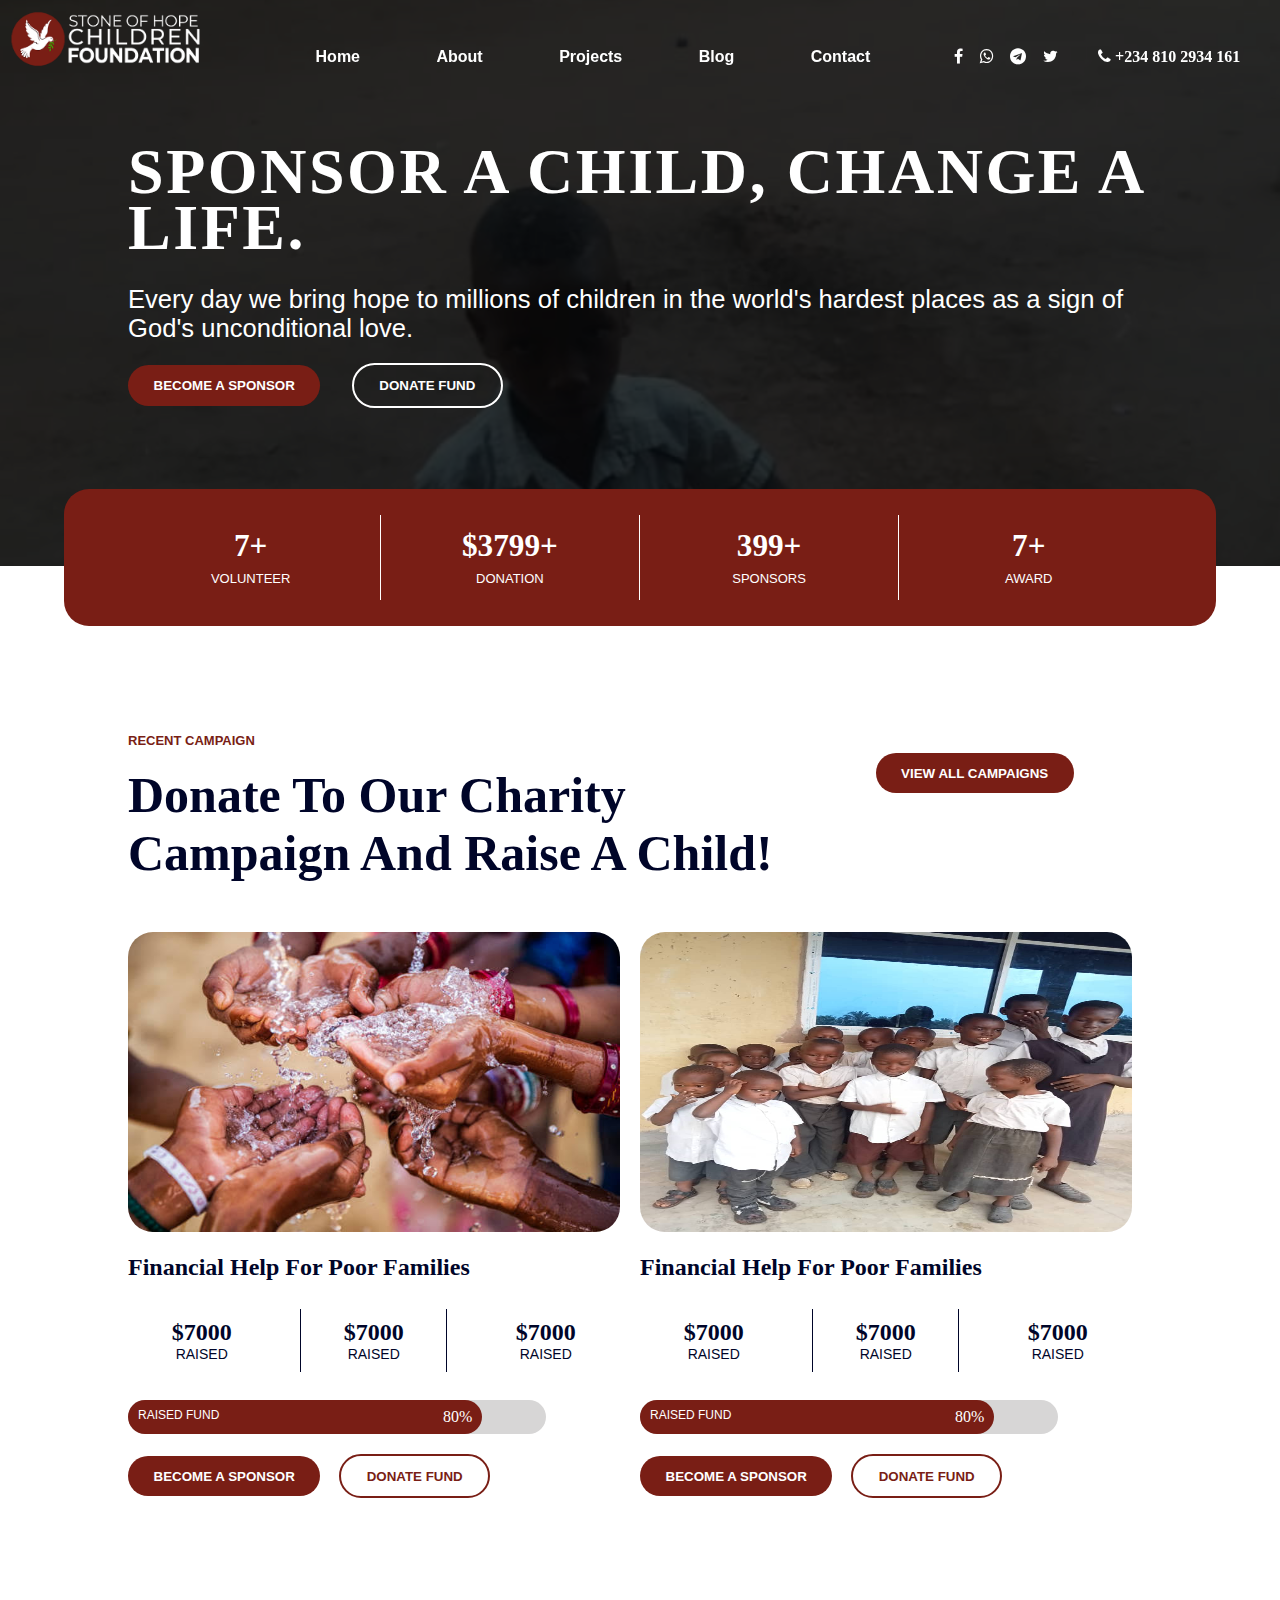
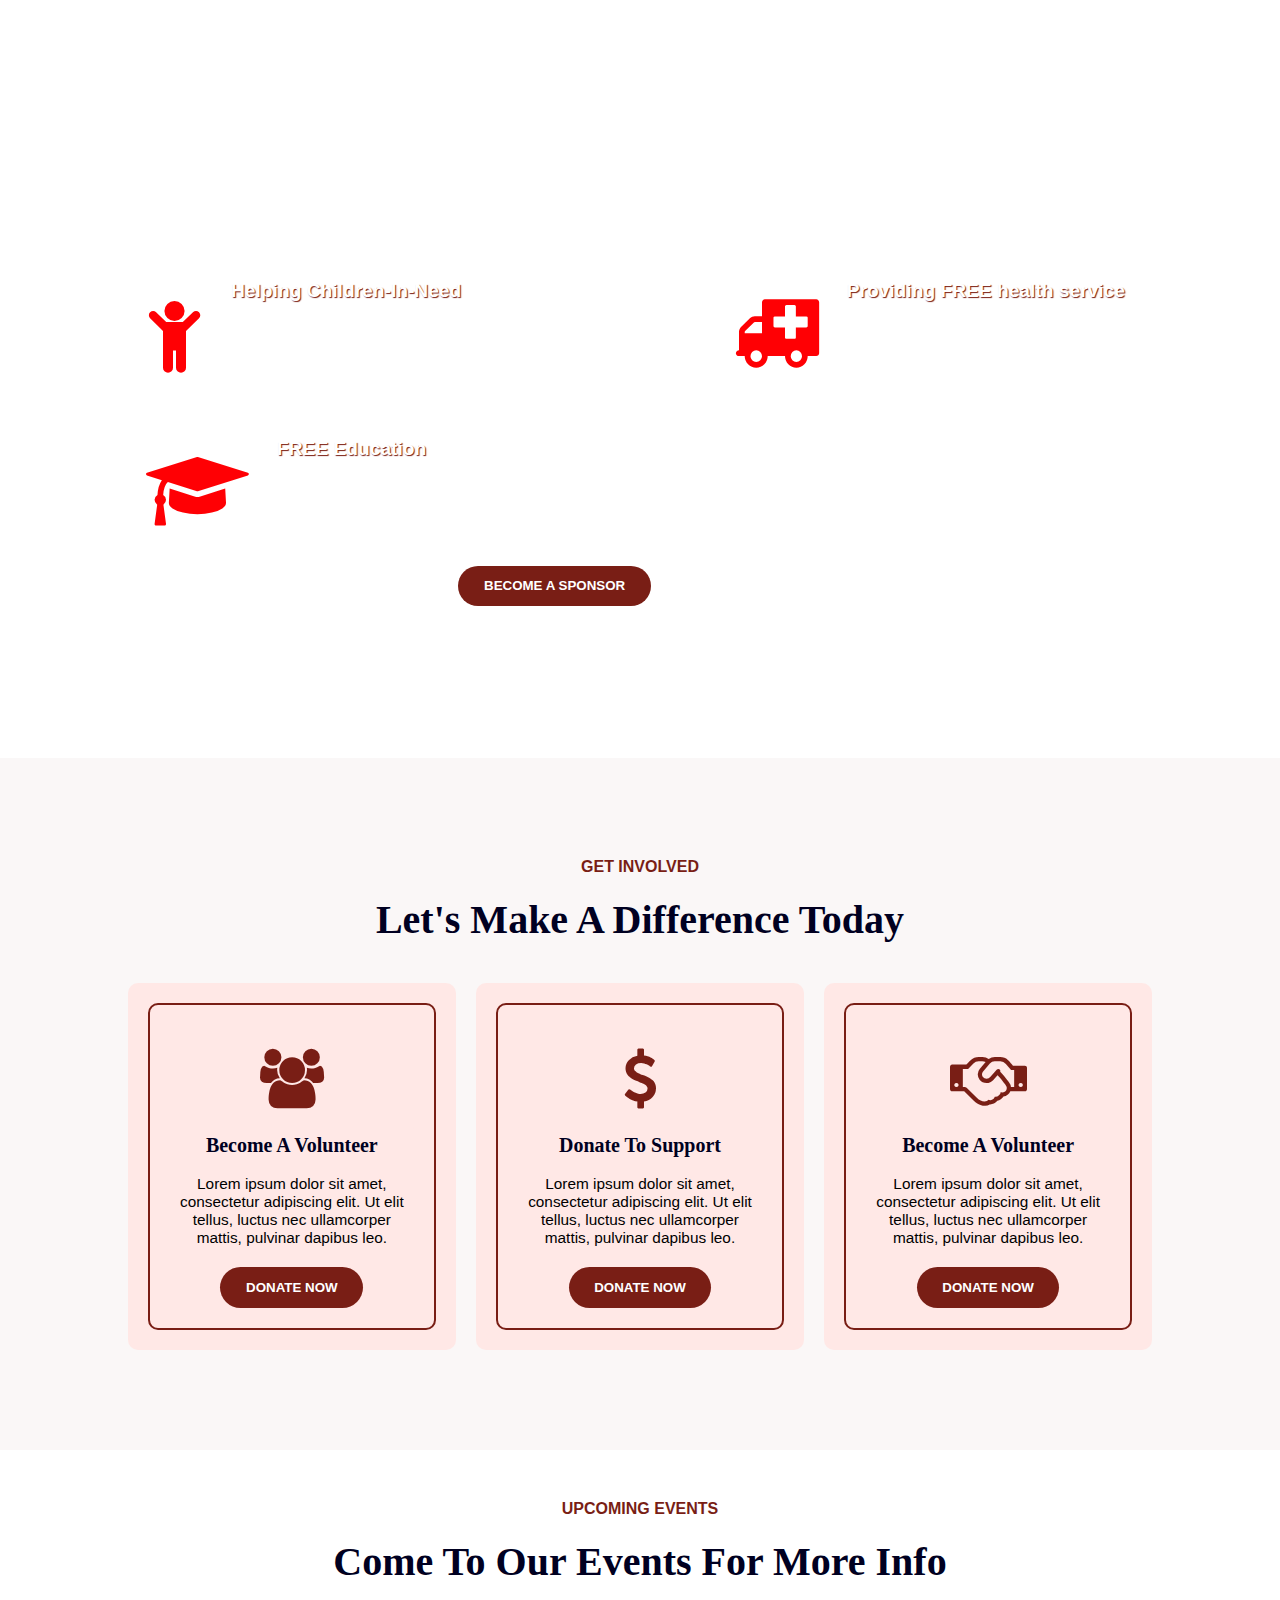
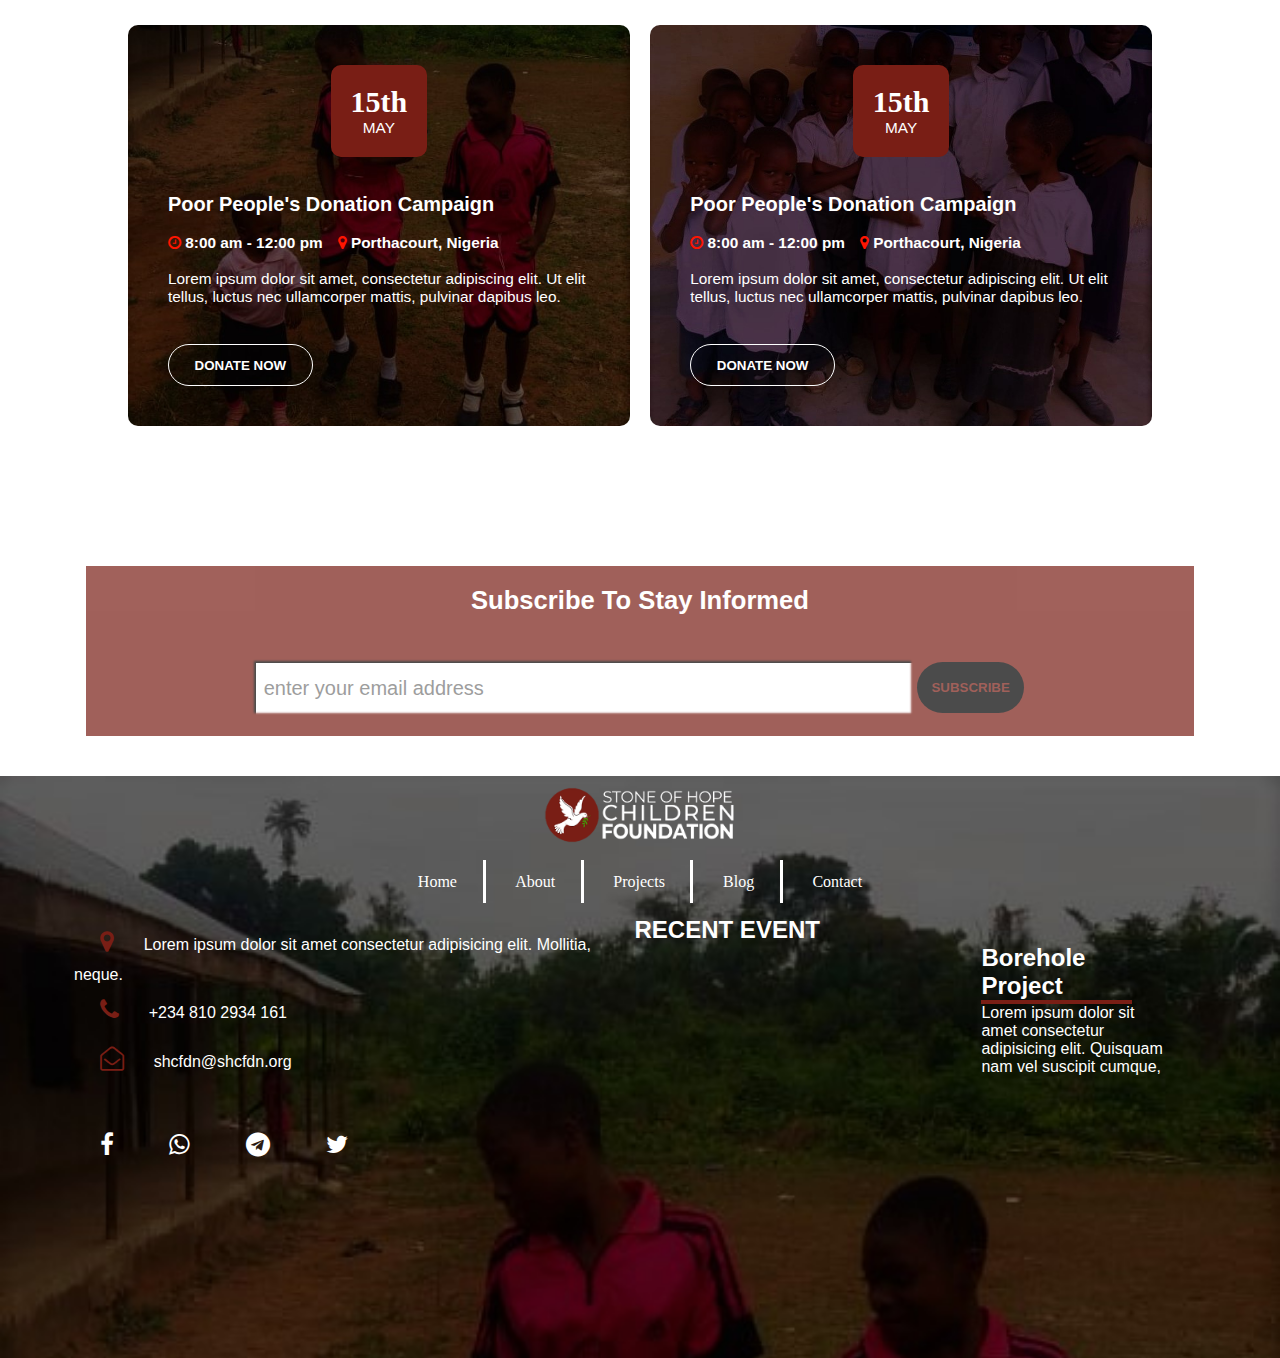
==== commit c5557d76: "hj" ====
--- a/index.html
+++ b/index.html
@@ -61,7 +61,7 @@
             <div class="b-top">
                 <div class="b-top-l">
                     <p><b>RECENT CAMPAIGN</b></p> <br>
-                    <h2>Donate To Charity Campaign Around The World!</h2>
+                    <h2>Donate To Our Charity Campaign And Raise A Child!</h2>
                 </div>
 
                 <div class="b-top-r">
@@ -71,18 +71,46 @@
 
             <div class="b-bot">
                 <div class="b-bot-l">
-                    <img src="shcfdn_image/11.jpg" alt="">
+                    <img src="shcfdn_image/6.jpeg" alt="">
                     <br><br><h2>Financial Help For Poor Families</h2><br>
+                    <div class="raised">
+                        <div class="fund">
+                            <h3><span>$</span><span>7000</span></h3>
+                            <p>RAISED</p>
+                        </div>
+                        <div class="fund">
+                            <h3><span>$</span><span>7000</span></h3>
+                            <p>RAISED</p>
+                        </div>
+                        <div class="fund">
+                            <h3><span>$</span><span>7000</span></h3>
+                            <p>RAISED</p>
+                        </div>
+                    </div><br>
                     <div class="progress">
-                        <div class="bar"><p>80%</p></div>
+                        <div class="bar"><p style="font-weight: lighter; font-size: 12px; font-family: sans-serif;">RAISED FUND</p> <p>80%</p></div>
                     </div>
                     <a href="#"><button>become a sponsor</button></a> &hairsp;&hairsp;&hairsp;&hairsp;&hairsp;&hairsp;&hairsp;&hairsp; <a href="#"><button style="color: #791e15; border: 2px solid #791e15;" class="donate">donate fund</button></a>
                 </div>
                 <div class="b-bot-r">
                     <img src="shcfdn_image/11.jpg" alt="">
                     <br><br><h2>Financial Help For Poor Families</h2><br>
+                    <div class="raised">
+                        <div class="fund">
+                            <h3><span>$</span><span>7000</span></h3>
+                            <p>RAISED</p>
+                        </div>
+                        <div class="fund">
+                            <h3><span>$</span><span>7000</span></h3>
+                            <p>RAISED</p>
+                        </div>
+                        <div class="fund">
+                            <h3><span>$</span><span>7000</span></h3>
+                            <p>RAISED</p>
+                        </div>
+                    </div><br>
                     <div class="progress">
-                        <div class="bar"><p>80%</p></div>
+                        <div class="bar"><p style="font-weight: lighter; font-size: 12px; font-family: sans-serif;">RAISED FUND</p> <p>80%</p></div>
                     </div>
                     <a href="#"><button>become a sponsor</button></a> &hairsp;&hairsp;&hairsp;&hairsp;&hairsp;&hairsp;&hairsp;&hairsp; <a href="#"><button style="color: #791e15; border: 2px solid #791e15;" class="donate">donate fund</button></a>
                 </div>
--- a/style.css
+++ b/style.css
@@ -29,7 +29,7 @@
 }
 .between{
     width: 80%;
-    padding: 50px;
+    padding: 0px 50px;
     position: relative;
     margin: 0px auto 100px auto;
 }
@@ -50,9 +50,9 @@
     }
     .between{
         width: 90%;
-        padding: 50px 0px;
+        padding:0px 0px 10px 0px;
         position: relative;
-        margin: 0px auto 100px auto;
+        margin: 0px auto 50px auto;
     }
     .b-top{
         padding: 10px 0;
@@ -93,6 +93,7 @@
     display: grid;
     grid-template-columns: 48% 48%;
     gap: 2%;
+    color: #000529;
 }
 @media screen and (max-width:800px) {
     .b-bot{
@@ -107,6 +108,7 @@
 .b-bot img{
     width: 100%;
     border-radius: 25px;
+    max-height: 300px;
 }
 .b-bot-l{
     width: 100%;
@@ -116,19 +118,45 @@
     width: 100%;
     padding: 10px 0;
 }
+.raised{
+    padding: 10px 0;
+    font-weight: lighter;
+    font-family: sans-serif;
+    display: grid;
+    grid-template-columns: 30% 30% 30%;
+    gap: 5%;
+    text-align: center;
+    color: #000529;
+}
+.raised .fund{
+    padding: 10px 0;
+}
+.raised .fund:nth-child(even){
+    border-left:1px solid #000529;
+    border-right:1px solid #000529;
+}
+.raised .fund h3{
+    font-size: 24px;
+    font-family: serif;
+}
+.raised .fund p{
+    font-size: 14px;
+}
 .b-bot .progress{
-    width: 95%;
+    width: 85%;
     background-color: rgb(215, 214, 214);
     height: max-content;
     border-radius: 50px;
 }
 .bar{
-    padding: 5px 10px;
+    padding: 8px 10px;
     background-color: #791e15;
     width: 80%;
     border-radius: 50px;
     text-align: right;
     color: white;
+    display: inline-flex;
+    justify-content: space-between;
 }
 .body{
     padding:  0;
@@ -269,7 +297,7 @@
 }
 .menu .option{
     font-family: sans-serif;
-    font-weight: bold;
+    font-weight: bolder;
     color: white;
     word-spacing: 5vw;
     position: relative;
@@ -287,7 +315,6 @@
 .menu .option ul li{
     display: inline;
     cursor: pointer;
-    border-bottom: 2px solid #791e15;
     padding:2px 4px;
 }
 .menu .media{
@@ -311,7 +338,7 @@
 .ham{
     padding: 3px;
     background-color: transparent;
-    border: 2px solid black;
+    border-radius: 5px;
     width: max-content;
     height: max-content;
     display: none;
@@ -328,6 +355,7 @@
     width: 40px;
     height: 6px;
     margin: 5px 4px;
+    border-radius: 3px;
 }
 @keyframes slide {
     10%{background-image: url(shcfdn_image/4.jpeg);}
@@ -850,13 +878,15 @@
     padding:20px 0;
 }
 .mobilemenu span{
-    padding:7px;
-    background-color:#615c5c;
+    padding:7px 10px;
+    border-radius: 50px;
+    background-color:white;
     cursor: pointer;
+    color: #791e15;
 }
 .mobilemenu p{
     padding:20px;
-font-weight:bold;
+    font-weight:bold;
     border-bottom:2px solid white;
     text-align: left;
     
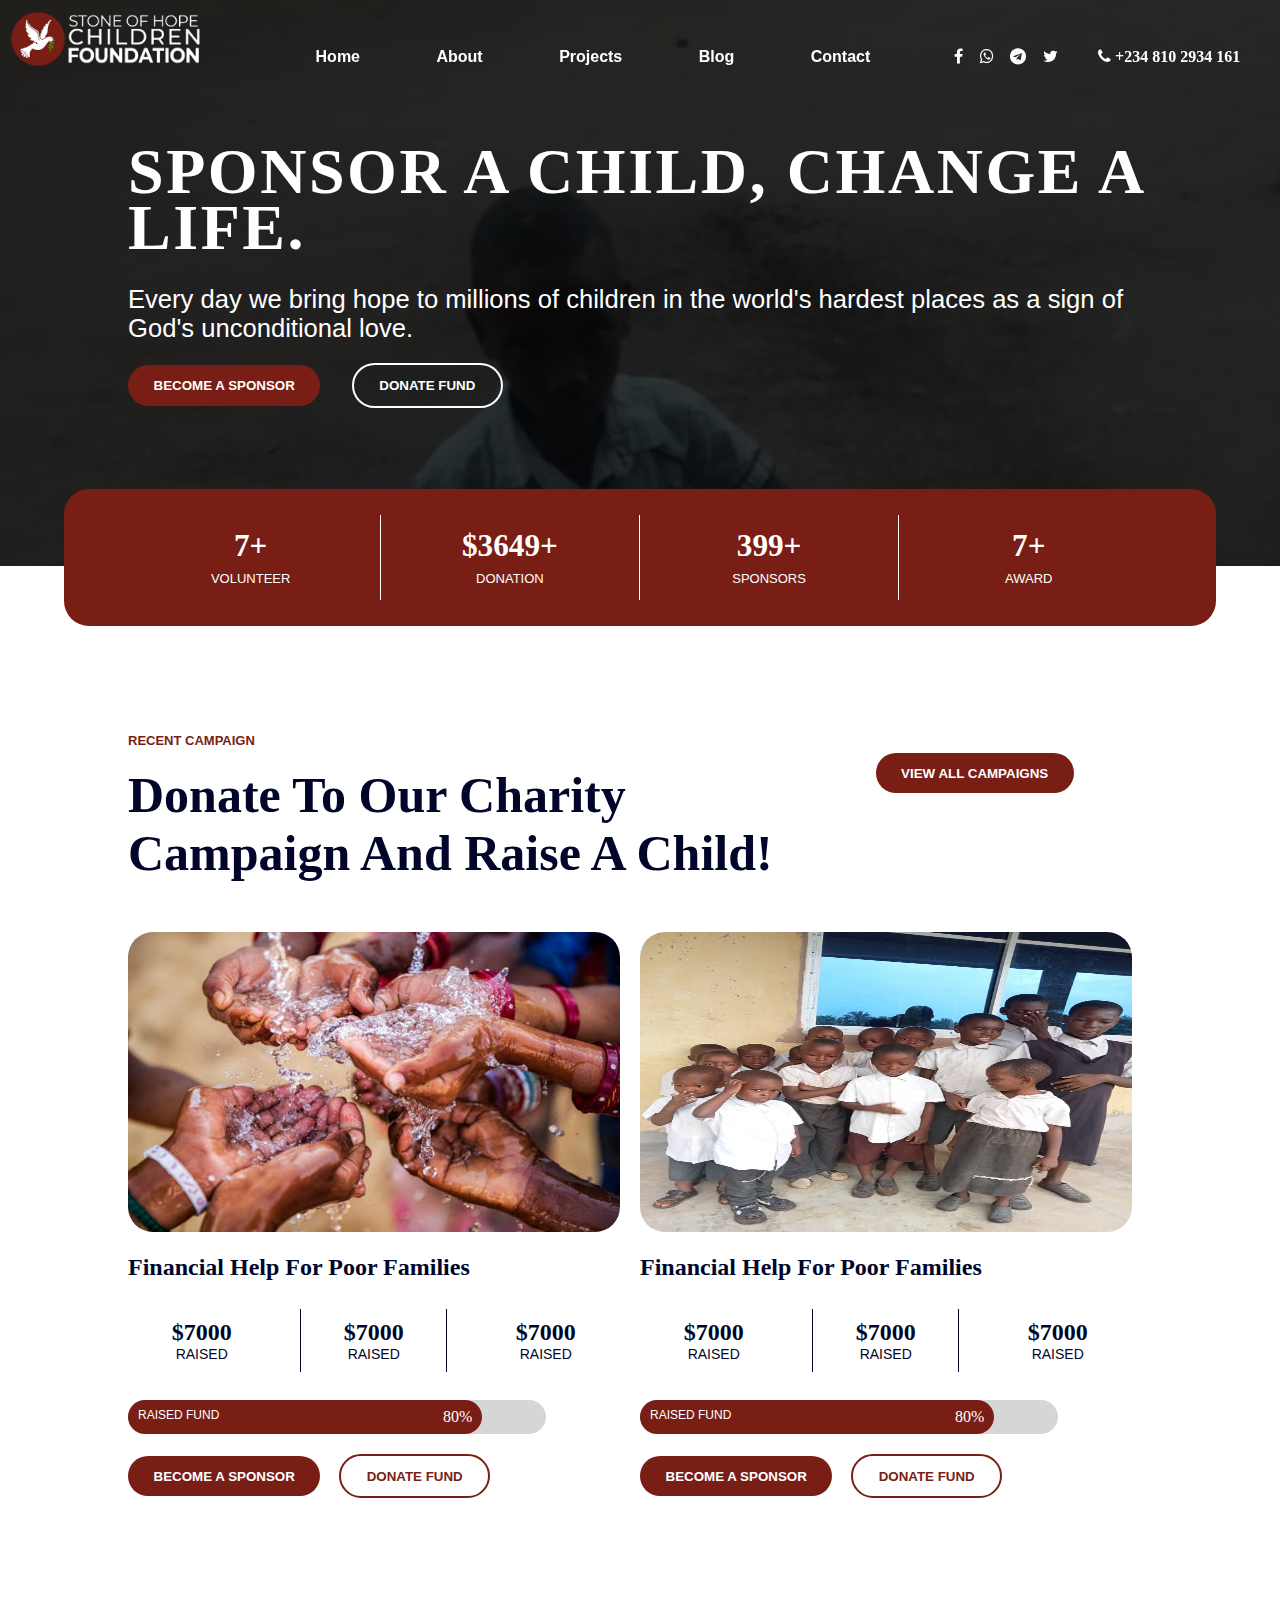
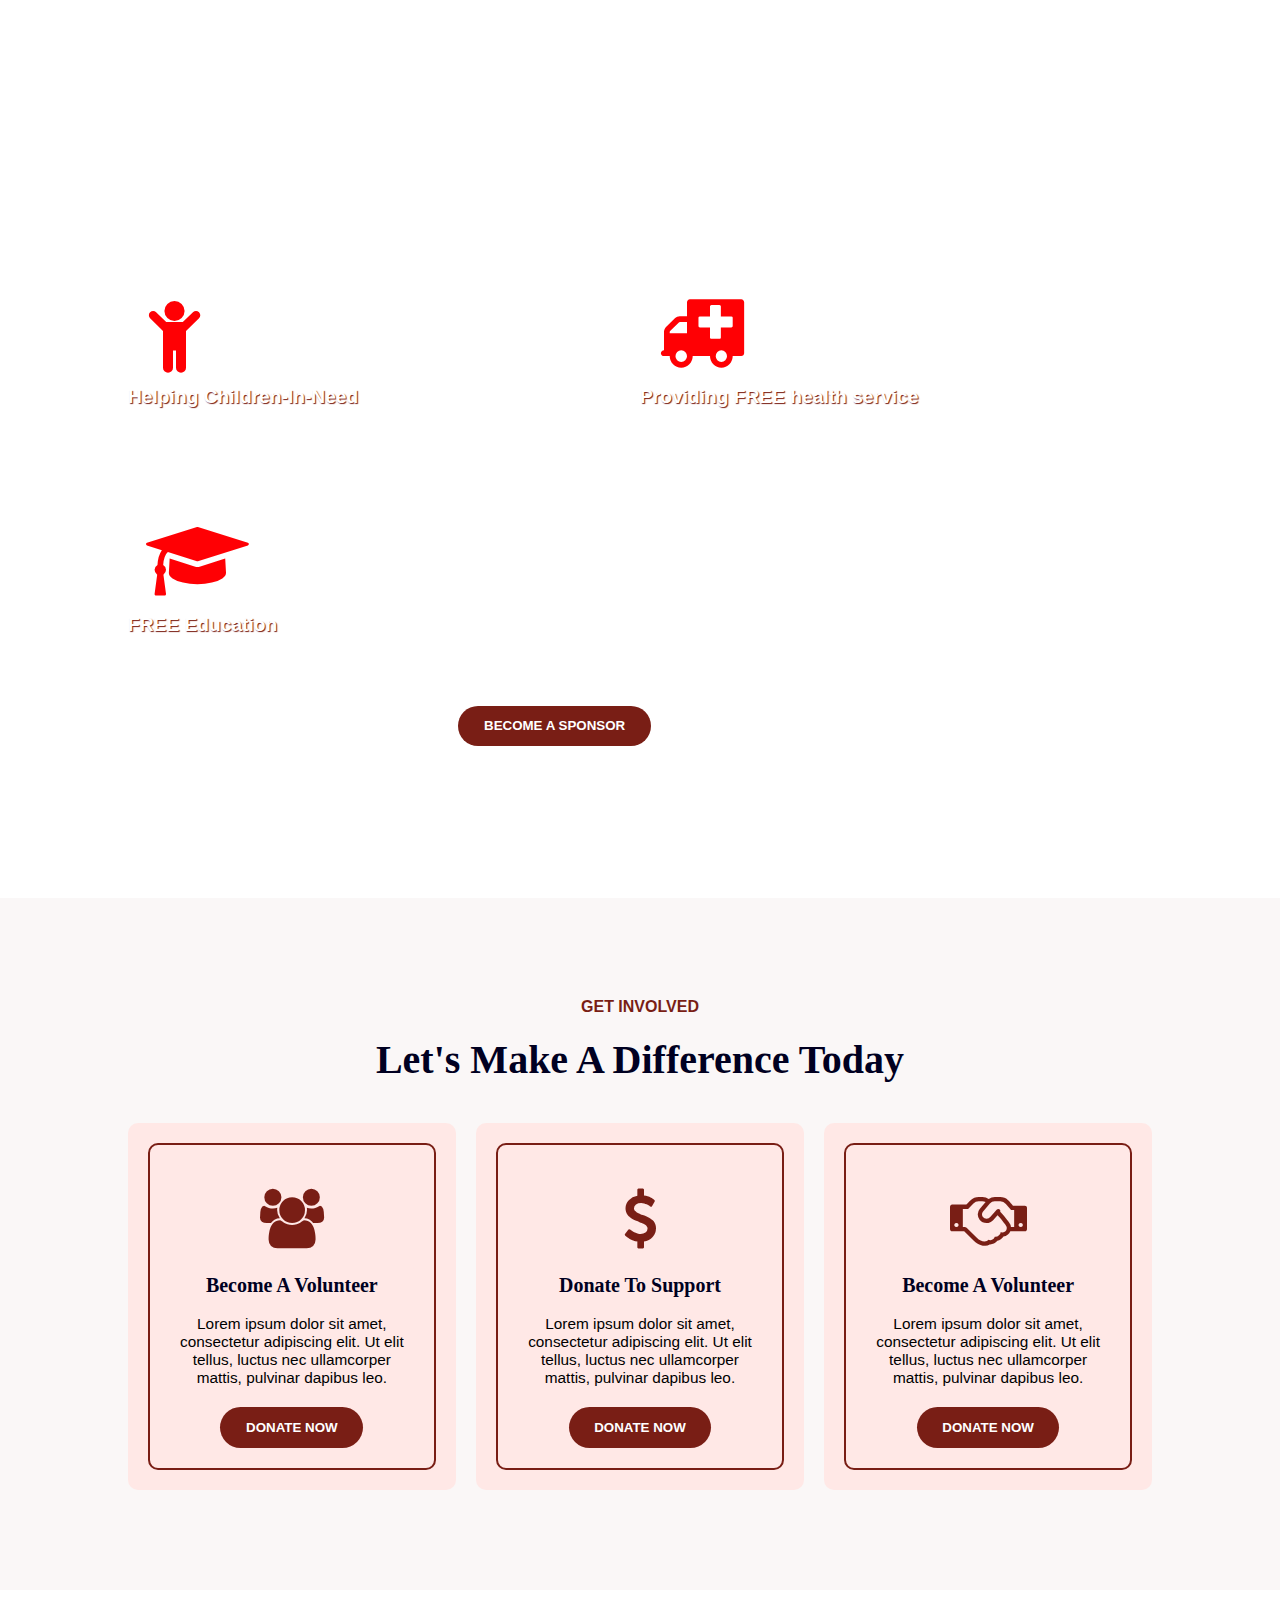
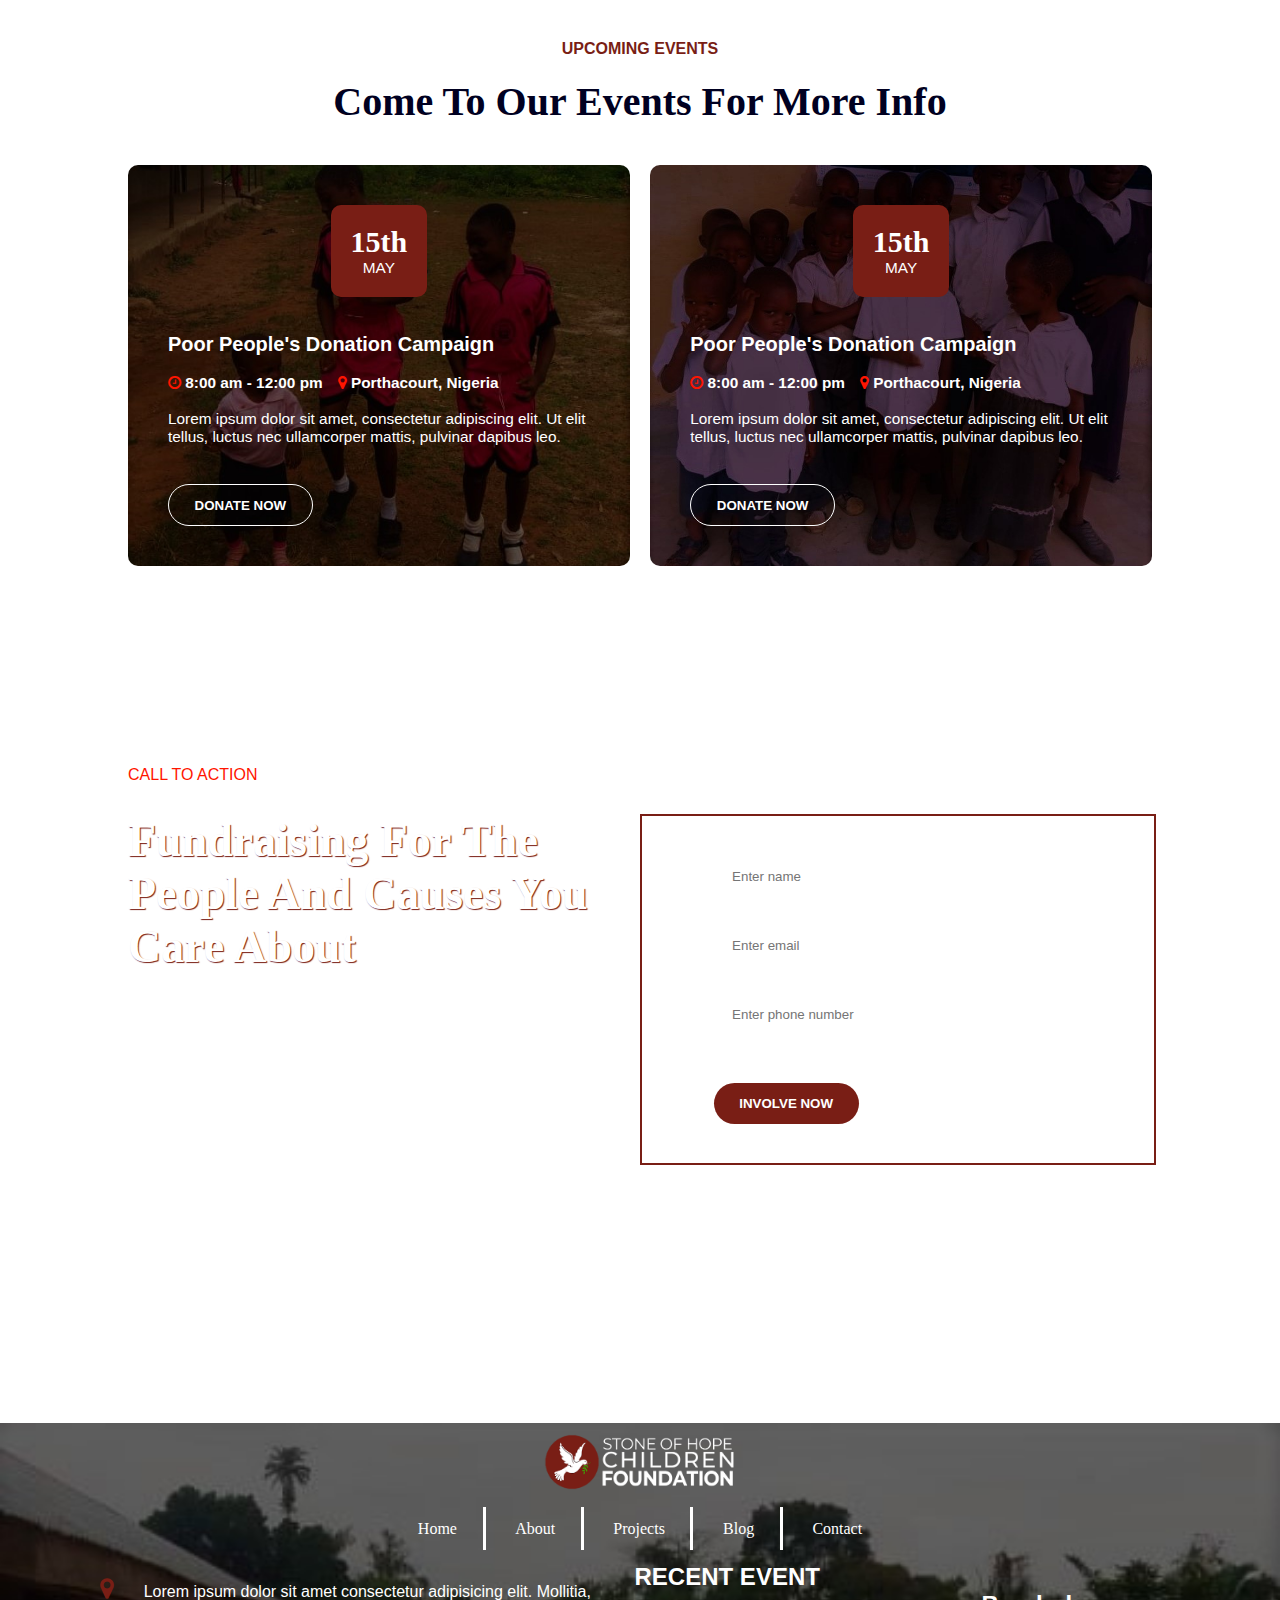
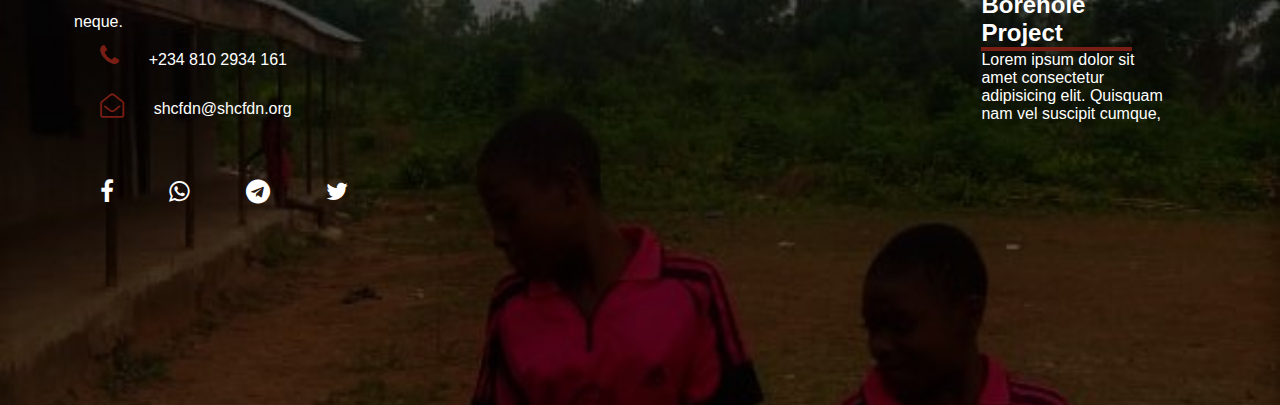
==== commit a4046d13: "jj" ====
--- a/index.html
+++ b/index.html
@@ -116,6 +116,8 @@
                 </div>
             </div>
         </div>
+
+        <!--MISSION SECTION-->
         <div style="width:100%; height:max-content; padding:100px 0; background-image:url(shcfdn_image/11ndd.jpg); background-attachment:fixed; 
         color:white; background-position: top; background-repeat: no-repeat; background-size: cover;">
         <div class="two">
@@ -160,6 +162,7 @@
             </div>
         </div>
     </div>
+    <!--MISSION SECTION ENDS-->
 
         <div class="latest">
             <p class="l-p">GET INVOLVED</p>
@@ -229,14 +232,57 @@
             </div>
         </div>
 
-        <div class="four">
-            <div>
-                <h2>Subscribe To Stay Informed</h2>
-                <form action="">
-                    <input type="text" placeholder=" enter your email address"> <button>SUBSCRIBE</button>
-                </form>
-            </div>
-        </div>
+
+        <div style="width:100%; height:max-content; padding:100px 0; background-image:url(shcfdn_image/11ndd.jpg); background-attachment:fixed; 
+        color:white; background-position: top; background-repeat: no-repeat; background-size: cover;">
+        <div class="two">
+            <p style="color: #ff1500;">CALL TO ACTION</p>
+            <div class="two-cont">
+                <div class="two-col">
+                    <div>
+                        <h2 style="font-family: serif; font-size: 46px;">Fundraising For The People And Causes You Care About</h2><br>
+                    <p>To change the lives of less privileged children and youth and give them a better future: To ensure no child is denied opportunity to develop to his/her full potential.</p>
+                    </div> <br>
+                    <div >
+                        <p style="display: inline; font-size: 13px;"><span class="fa fa-play-circle"></span></p>
+                        <p style="display: inline; ">PLAY SHORT VIDEO </p>
+                    </div>
+                </div>
+
+                
+
+                <div class="two-col">
+                   <!-- <div class="icon">
+                        <span class="fa fa-graduation-cap"></span>
+                    </div>-->
+                    <div>
+                        <form action="">
+                            <div>
+                                <input type="text" placeholder="Enter name">
+                            </div>
+
+                            <div>
+                                <input type="email" placeholder="Enter email">
+                            </div>
+
+                            <div>
+                                <input type="text" placeholder="Enter phone number">
+                            </div>
+                            <div style="text-align: left;">
+                                <button>Involve Now</button>
+                            </div>
+                        </form>
+                    </div>
+                    
+                    
+                </div>
+                
+            </div>
+            
+        </div>
+    </div><br><br><br><br><br><br>
+
+        
 
         <footer>
             <img src="shcfdn_image/logo.png" alt="" srcset="">
--- a/style.css
+++ b/style.css
@@ -451,7 +451,7 @@
 }
 .two{
     position: relative;
-    margin:0px auto 50px;
+    margin:0px auto 50px auto;
     width: 80%;
     font-family: sans-serif;
 }
@@ -459,8 +459,8 @@
     width: 100%;
     height: max-content;
     display: grid;
-    grid-template-columns: auto auto;
-    gap: 4vw 10vw;
+    grid-template-columns: 48% 50%;
+    gap: 4vw 2%;
     margin-top: 30px;
 }
 @media screen and (max-width:800px){
@@ -470,10 +470,32 @@
         gap: 4vw 0;
     }
 }
-.two-col{
+/* .two-col{
     display: grid;
     grid-template-columns: auto auto;
     gap: 10px;
+}*/
+.two-col form{
+    width: 90%;
+    padding: 5%;
+    background-color: transparent;
+    border: 2px solid #791e15;
+}
+.two-col form div{
+    width: 80%;
+    position: relative;
+    margin: auto;
+    text-align: center;
+    padding: 14px 0;
+}
+.two-col form div input{
+    width: 90%;
+    border: 0;
+    padding: 13px 18px;
+    outline: 0;
+    border-radius: 50px;
+    position: relative;
+    margin: auto;
 }
 .two-col .icon{
     color: #ff0004;
